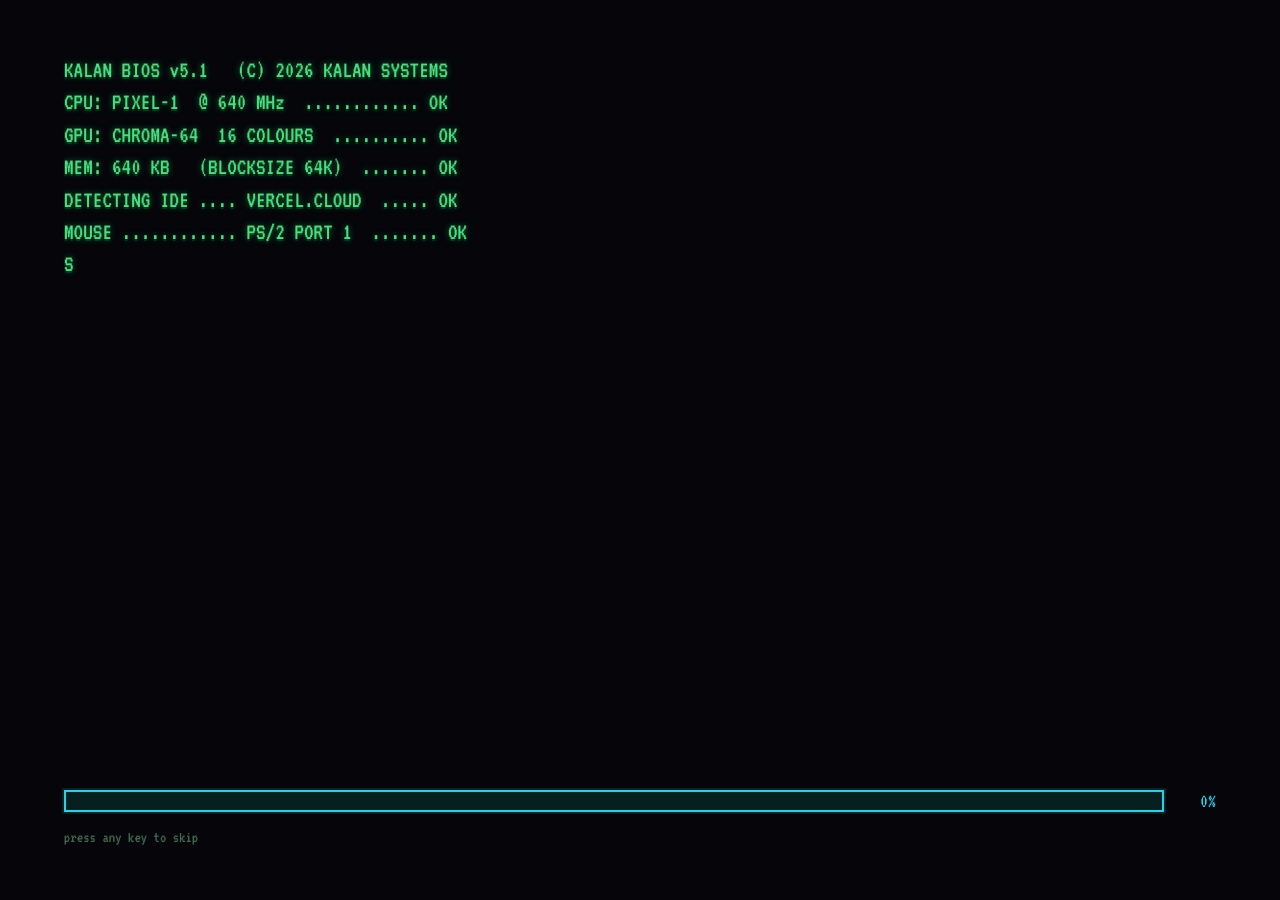
==== KALAN-OS-single.html @ 652abfbf "Add files via upload" ====
<!DOCTYPE html>
<html lang="en">

<head>
  <meta charset="UTF-8">
  <meta name="viewport" content="width=device-width, initial-scale=1.0, viewport-fit=cover">
  <meta name="description"
    content="KALAN OS 5.1 - a pixel-art desktop launcher for a small library of browser games.">
  <meta name="theme-color" content="#0d0d16">
  <title>KALAN OS 5.1</title>

  <link rel="preconnect" href="https://fonts.googleapis.com">
  <link rel="preconnect" href="https://fonts.gstatic.com" crossorigin>
  <link
    href="https://fonts.googleapis.com/css2?family=Press+Start+2P&family=VT323&display=swap"
    rel="stylesheet">

  <style>
/* ==========================================================================
   KALAN OS 5.1  --  pixel desktop
   Design rules, do not break these:
     * no border-radius anywhere
     * no smooth easing -- use steps() or nothing
     * everything sits on a 2px grid
     * no blur, no soft shadows (only hard 0-blur offset shadows)
   ========================================================================== */

:root {
  --ink: #0d0d16;
  --face: #c3c3d6;
  --face-lt: #e9e9f6;
  --face-dk: #7a7a94;
  --face-dkr: #43435c;
  --desk-a: #16162b;
  --desk-b: #1d1d38;
  --desk-c: #232348;
  --accent: #22d3ee;
  --bar: 34px;
  --u: 2px;

  --bevel-out: inset calc(var(--u) * -1) calc(var(--u) * -1) 0 var(--face-dkr),
    inset var(--u) var(--u) 0 var(--face-lt);
  --bevel-in: inset var(--u) var(--u) 0 var(--face-dkr),
    inset calc(var(--u) * -1) calc(var(--u) * -1) 0 var(--face-lt);
}

* {
  margin: 0;
  padding: 0;
  box-sizing: border-box;
  border-radius: 0 !important;
}

html,
body {
  height: 100%;
  overflow: hidden;
  background: var(--ink);
  color: var(--face);
  font-family: 'VT323', 'Courier New', monospace;
  font-size: 18px;
  -webkit-font-smoothing: none;
  font-smooth: never;
  text-rendering: geometricPrecision;
  overscroll-behavior: none;
}

.pix {
  shape-rendering: crispEdges;
  image-rendering: pixelated;
  display: block;
}

.pixel-font {
  font-family: 'Press Start 2P', 'VT323', monospace;
}

/* ===================== BOOT ===================== */
.boot {
  position: fixed;
  inset: 0;
  z-index: 9000;
  background: #05050a;
  color: #4ade80;
  padding: 6vh 5vw;
  display: flex;
  flex-direction: column;
  gap: 18px;
  cursor: pointer;
}

.boot.done {
  animation: boot-out 260ms steps(3) forwards;
}

@keyframes boot-out {
  to {
    opacity: 0;
    visibility: hidden;
  }
}

.boot-log {
  font: inherit;
  font-size: clamp(15px, 2.1vw, 24px);
  line-height: 1.35;
  white-space: pre-wrap;
  text-shadow: 0 0 6px #15803d, 0 2px 0 #052e16;
  flex: 1;
  overflow: hidden;
}

.boot-log .ok {
  color: #4ade80;
}

.boot-log .warn {
  color: #facc15;
}

.boot-bar-wrap {
  display: flex;
  align-items: center;
  gap: 12px;
  font-size: clamp(14px, 1.8vw, 20px);
}

.boot-bar {
  flex: 1;
  height: 22px;
  border: 2px solid #22d3ee;
  background: #05201f;
  padding: 3px;
  box-shadow: 0 0 0 2px #042020;
}

.boot-bar i {
  display: block;
  height: 100%;
  width: 0;
  background: repeating-linear-gradient(90deg, #22d3ee 0 10px, #0e7490 10px 14px);
}

.boot-pct {
  min-width: 5ch;
  color: #22d3ee;
  text-align: right;
}

.boot-skip {
  font-size: clamp(12px, 1.5vw, 16px);
  color: #3f6b52;
  animation: blink 1.1s steps(1) infinite;
}

@keyframes blink {
  50% {
    opacity: 0;
  }
}

/* ===================== DESKTOP ===================== */
.desktop {
  position: fixed;
  inset: 0;
  padding-bottom: var(--bar);
  isolation: isolate;
}

.wallpaper {
  position: absolute;
  inset: 0;
  background: var(--desk-a);
  background-image: url("data:image/svg+xml,%3Csvg xmlns='http://www.w3.org/2000/svg' width='8' height='8'%3E%3Crect width='8' height='8' fill='%2316162b'/%3E%3Crect width='4' height='4' fill='%231d1d38'/%3E%3Crect x='4' y='4' width='4' height='4' fill='%231d1d38'/%3E%3C/svg%3E");
}

.wallpaper-logo {
  position: absolute;
  left: 50%;
  top: 44%;
  transform: translate(-50%, -50%);
  text-align: center;
  pointer-events: none;
  user-select: none;
  opacity: 0.1;
}

.wallpaper-logo span {
  display: block;
  font-family: 'Press Start 2P', monospace;
  font-size: clamp(34px, 11vw, 132px);
  line-height: 1;
  letter-spacing: 0.02em;
  color: #7dd3fc;
  text-shadow: 6px 6px 0 #2a2a5e;
}

.wallpaper-sub {
  margin-top: 14px !important;
  font-size: clamp(11px, 2.4vw, 24px) !important;
  color: #c084fc !important;
  letter-spacing: 0.5em !important;
  text-shadow: 3px 3px 0 #2a2a5e !important;
}

.vignette {
  position: absolute;
  inset: 0;
  pointer-events: none;
  background: radial-gradient(ellipse at 50% 45%,
      transparent 40%, rgba(5, 5, 15, 0.62) 100%);
}

.scanlines {
  position: absolute;
  inset: 0;
  pointer-events: none;
  opacity: 0.14;
  background: repeating-linear-gradient(180deg,
      rgba(0, 0, 0, 0.5) 0 1px, transparent 1px 3px);
  mix-blend-mode: multiply;
}

/* ===================== DESKTOP ICONS ===================== */
/* .desktop reserves --bar of padding for the taskbar. These children are
   absolutely positioned, which resolves against the padding box, so they have
   to subtract the taskbar height themselves or they slide underneath it. */
.icons {
  position: absolute;
  inset: 8px 8px calc(var(--bar) + 8px) 8px;
  display: grid;
  grid-auto-flow: column;
  grid-template-rows: repeat(6, minmax(0, 1fr));
  justify-content: start;
  gap: 4px;
  align-content: start;
  overflow: hidden;
}

/* Fewer icons per column on short screens, so a row can never squeeze under
   104px and collide with the taskbar. */
@media (max-height: 700px) {
  .icons {
    grid-template-rows: repeat(5, minmax(0, 1fr));
  }
}

@media (max-height: 600px) {
  .icons {
    grid-template-rows: repeat(4, minmax(0, 1fr));
  }
}

@media (max-height: 480px) {
  .icons {
    grid-template-rows: repeat(3, minmax(0, 1fr));
  }
}

.dicon {
  position: relative;
  width: 96px;
  min-height: 0;
  overflow: hidden;
  display: flex;
  flex-direction: column;
  align-items: center;
  gap: 4px;
  padding: 5px 3px;
  background: none;
  border: 2px solid transparent;
  color: #e9e9f6;
  font: inherit;
  font-size: 17px;
  line-height: 1.05;
  text-align: center;
  cursor: pointer;
  user-select: none;
  -webkit-tap-highlight-color: transparent;
}

.dicon .art {
  width: 48px;
  height: 48px;
  display: grid;
  place-items: center;
  filter: drop-shadow(2px 2px 0 rgba(0, 0, 0, 0.55));
  transition: transform 90ms steps(2);
}

.dicon .art svg {
  width: 100%;
  height: 100%;
}

.dicon .lbl {
  display: -webkit-box;
  -webkit-line-clamp: 2;
  -webkit-box-orient: vertical;
  overflow: hidden;
  overflow-wrap: anywhere;
  text-shadow: 1px 1px 0 #000, 0 0 3px #000;
}

.dicon:hover {
  border-color: #6a6a92;
  background: rgba(120, 120, 200, 0.18);
}

.dicon:focus-visible {
  outline: 2px dotted var(--accent);
  outline-offset: -4px;
}

.dicon.sel {
  border-color: var(--accent);
  background: rgba(34, 211, 238, 0.16);
}

.dicon:active .art {
  transform: scale(0.85);
}

.dicon .playcount {
  position: absolute;
  right: 2px;
  top: 2px;
  padding: 0 4px;
  background: var(--ink);
  color: var(--accent);
  font-size: 14px;
  line-height: 16px;
  letter-spacing: 0.04em;
  box-shadow: 0 0 0 2px #10101f;
}

/* ===================== RECENTS ===================== */
.recents {
  position: absolute;
  left: 112px;
  bottom: calc(var(--bar) + 8px);
  display: flex;
  align-items: center;
  gap: 10px;
  padding: 6px 10px 6px 8px;
  background: #10101f;
  border: 2px solid #2a2a4a;
  box-shadow: var(--bevel-out);
  max-width: min(560px, 62vw);
}

.recents-title {
  font-family: 'Press Start 2P', monospace;
  font-size: 8px;
  letter-spacing: 0.1em;
  color: #6a6a92;
  white-space: nowrap;
}

.recents-row {
  display: flex;
  gap: 4px;
  overflow-x: auto;
  scrollbar-width: none;
}

.recents-row::-webkit-scrollbar {
  display: none;
}

.rchip {
  flex: 0 0 auto;
  display: flex;
  align-items: center;
  gap: 5px;
  padding: 3px 8px 3px 4px;
  background: #1b1b33;
  border: 2px solid #35355c;
  color: #c3c3d6;
  font: inherit;
  font-size: 16px;
  cursor: pointer;
  white-space: nowrap;
}

.rchip svg {
  width: 20px;
  height: 20px;
  flex: 0 0 auto;
}

.rchip:hover {
  border-color: var(--accent);
  color: #fff;
}

/* ===================== WINDOWS ===================== */
.window-layer {
  position: absolute;
  inset: 0 0 var(--bar) 0;
  pointer-events: none;
  overflow: hidden;
}

.win {
  position: absolute;
  pointer-events: auto;
  display: flex;
  flex-direction: column;
  min-width: 260px;
  min-height: 180px;
  background: var(--face);
  border: 2px solid var(--ink);
  box-shadow: var(--bevel-out), 6px 6px 0 rgba(0, 0, 0, 0.45);
  animation: win-in 120ms steps(3);
}

@keyframes win-in {
  from {
    transform: scale(0.86);
    opacity: 0;
  }
}

.win.min {
  display: none;
}

.win.max {
  border: 0;
  box-shadow: none;
}

.win.max .win-title {
  padding-left: 6px;
}

.win.dragging,
.win.dragging * {
  user-select: none;
  cursor: grabbing !important;
}

.win-title {
  display: flex;
  align-items: center;
  gap: 6px;
  height: 24px;
  padding: 0 3px 0 5px;
  background: var(--face-dk);
  color: #16162b;
  cursor: grab;
  flex: 0 0 auto;
  user-select: none;
}

.win.active .win-title {
  background: var(--accent);
  color: #0b0b12;
  text-shadow: 1px 1px 0 rgba(255, 255, 255, 0.35);
}

.win-title .wt-icon {
  width: 16px;
  height: 16px;
  flex: 0 0 auto;
}

.win-title .wt-icon svg {
  width: 100%;
  height: 100%;
}

.win-name {
  flex: 1;
  overflow: hidden;
  white-space: nowrap;
  text-overflow: clip;
  font-size: 17px;
  font-weight: 700;
  letter-spacing: 0.02em;
}

.win-btns {
  display: flex;
  gap: 2px;
  flex: 0 0 auto;
}

.wb {
  width: 18px;
  height: 16px;
  display: grid;
  place-items: center;
  background: var(--face);
  border: 0;
  box-shadow: var(--bevel-out);
  cursor: pointer;
  padding: 0;
}

.wb:active {
  box-shadow: var(--bevel-in);
}

.wb::before {
  content: '';
  display: block;
  background: var(--ink);
}

.wb.min::before {
  width: 8px;
  height: 3px;
  margin-top: 6px;
}

.wb.max::before {
  width: 9px;
  height: 9px;
  background: var(--ink);
  box-shadow: inset 0 0 0 2px var(--face);
}

/* hard-edged X, drawn as a clip-path so nothing anti-aliases */
.wb.close::after {
  content: '';
  width: 11px;
  height: 11px;
  background: var(--ink);
  clip-path: polygon(0 0, 26% 0, 50% 24%, 74% 0, 100% 0, 62% 50%, 100% 100%, 74% 100%, 50% 76%, 26% 100%, 0 100%, 38% 50%);
}

.wb.close:hover {
  background: #ef4444;
}

.wb.close:hover::after {
  background: #fff;
}

.win-body {
  flex: 1;
  display: flex;
  flex-direction: column;
  min-height: 0;
  background: #0b0b14;
}

.win-strip {
  flex: 0 0 auto;
  display: flex;
  align-items: center;
  gap: 8px;
  height: 22px;
  padding: 0 5px;
  background: var(--face-dk);
  color: #16162b;
  font-size: 16px;
  overflow: hidden;
}

.win-strip .cat {
  padding: 0 5px;
  background: var(--ink);
  color: var(--face);
  font-size: 14px;
  letter-spacing: 0.04em;
  flex: 0 0 auto;
}

.win-strip .msg {
  flex: 1;
  overflow: hidden;
  white-space: nowrap;
  text-overflow: ellipsis;
  opacity: 0.85;
}

.win-strip .grow {
  flex: 1;
}

.load {
  flex: 0 0 auto;
  height: 6px;
  background: #2a2a45;
}

.load i {
  display: block;
  height: 100%;
  width: 0;
  background: var(--accent);
  transition: width 140ms linear;
}

.win-frame {
  flex: 1;
  position: relative;
  min-height: 0;
  background: #0b0b14;
}

.win-frame iframe {
  position: absolute;
  inset: 0;
  width: 100%;
  height: 100%;
  border: 0;
  display: block;
  background: #0b0b14;
}

.win-frame.loading::after {
  content: 'LOADING...';
  position: absolute;
  inset: 0;
  display: grid;
  place-items: center;
  color: var(--face-dk);
  font-size: 20px;
  letter-spacing: 0.2em;
  background: repeating-linear-gradient(45deg,
      #0b0b14 0 8px, #10101f 8px 16px);
}

.win-error {
  position: absolute;
  inset: 0;
  display: flex;
  flex-direction: column;
  align-items: center;
  justify-content: center;
  gap: 10px;
  padding: 20px;
  text-align: center;
  background: #16162b;
  color: #e9e9f6;
}

.win-error h3 {
  font-family: 'Press Start 2P', monospace;
  font-size: 11px;
  color: #ef4444;
  line-height: 1.6;
}

.win-error p {
  font-size: 17px;
  opacity: 0.8;
  max-width: 34ch;
}

.px-btn {
  font: inherit;
  font-size: 17px;
  padding: 4px 12px;
  background: var(--face);
  color: var(--ink);
  border: 0;
  box-shadow: var(--bevel-out);
  cursor: pointer;
}

.px-btn:hover {
  background: #fff;
}

.px-btn:active {
  box-shadow: var(--bevel-in);
}

.px-btn.alt {
  background: #1b1b33;
  color: var(--face);
  box-shadow: 2px 2px 0 #000, inset 1px 1px 0 #3d3d63,
    inset -1px -1px 0 #0a0a14;
}

.px-btn.alt:hover {
  background: #262645;
  color: #fff;
}

.px-btn.mini {
  flex: 0 0 auto;
  font-size: 15px;
  line-height: 18px;
  padding: 0 7px;
  color: #16162b;
}

.px-btn.mini:hover {
  background: #fff;
}

.win-grip {
  position: absolute;
  right: 0;
  bottom: 0;
  width: 16px;
  height: 16px;
  cursor: nwse-resize;
  z-index: 3;
  background: repeating-linear-gradient(135deg,
      transparent 0 3px, rgba(13, 13, 22, 0.55) 3px 5px);
}

.win.max .win-grip {
  display: none;
}

/* ===================== TASKBAR ===================== */
.taskbar {
  position: absolute;
  left: 0;
  right: 0;
  bottom: 0;
  height: var(--bar);
  display: flex;
  align-items: center;
  gap: 4px;
  padding: 3px 4px;
  background: var(--face);
  border-top: 2px solid var(--face-lt);
  box-shadow: inset 0 2px 0 var(--face-lt);
  z-index: 400;
}

.start-btn {
  display: flex;
  align-items: center;
  gap: 6px;
  height: 26px;
  padding: 0 9px 0 7px;
  background: var(--face);
  border: 0;
  box-shadow: var(--bevel-out);
  color: var(--ink);
  font: inherit;
  font-size: 17px;
  font-weight: 700;
  letter-spacing: 0.05em;
  cursor: pointer;
  flex: 0 0 auto;
}

.start-btn:active,
.start-btn[aria-expanded='true'] {
  box-shadow: var(--bevel-in);
}

.start-glyph {
  width: 14px;
  height: 14px;
  flex: 0 0 auto;
  background: conic-gradient(from 45deg,
      #ef4444 0 25%, #4ade80 0 50%, #60a5fa 0 75%, #facc15 0);
  image-rendering: pixelated;
}

.start-glyph::after {
  content: '';
  display: block;
  width: 4px;
  height: 4px;
  margin: 5px;
  background: var(--ink);
}

.task-items {
  flex: 1;
  display: flex;
  gap: 3px;
  overflow: hidden;
  min-width: 0;
}

.task-btn {
  display: flex;
  align-items: center;
  gap: 5px;
  min-width: 0;
  max-width: 168px;
  height: 26px;
  padding: 0 8px 0 5px;
  background: var(--face);
  border: 0;
  box-shadow: var(--bevel-in);
  color: #4a4a63;
  font: inherit;
  font-size: 17px;
  cursor: pointer;
}

.task-btn svg {
  width: 16px;
  height: 16px;
  flex: 0 0 auto;
}

.task-btn span {
  overflow: hidden;
  white-space: nowrap;
  text-overflow: ellipsis;
}

.task-btn.active {
  box-shadow: var(--bevel-out);
  color: var(--ink);
  background: var(--face-lt);
  font-weight: 700;
}

.tray {
  display: flex;
  align-items: center;
  gap: 8px;
  height: 26px;
  padding: 0 8px;
  flex: 0 0 auto;
  box-shadow: var(--bevel-in);
  color: #3a3a55;
  font-size: 17px;
}

.tray-count {
  letter-spacing: 0.04em;
  opacity: 0.75;
}

.tray-clock {
  min-width: 5ch;
  text-align: right;
  color: var(--ink);
  font-weight: 700;
}

/* ===================== MENUS ===================== */
.menu {
  position: absolute;
  z-index: 600;
  background: var(--face);
  border: 2px solid var(--ink);
  box-shadow: var(--bevel-out), 6px 6px 0 rgba(0, 0, 0, 0.45);
  color: var(--ink);
  padding: 3px;
}

.start-menu {
  left: 4px;
  bottom: calc(var(--bar) + 2px);
  width: 254px;
  display: flex;
  flex-direction: column;
}

.start-head {
  display: flex;
  align-items: baseline;
  justify-content: space-between;
  gap: 6px;
  padding: 6px 8px;
  margin-bottom: 3px;
  background: linear-gradient(90deg, #1d4ed8, #0e7490);
  color: #fff;
}

.start-head-name {
  font-family: 'Press Start 2P', monospace;
  font-size: 13px;
  text-shadow: 2px 2px 0 #0b0b12;
}

.start-head-ver {
  font-size: 15px;
  opacity: 0.85;
}

.start-scroll {
  max-height: min(58vh, 460px);
  overflow-y: auto;
  scrollbar-color: var(--face-dkr) var(--face);
  scrollbar-width: thin;
}

.start-section-label {
  padding: 5px 8px 3px;
  font-size: 15px;
  letter-spacing: 0.1em;
  color: #5a5a78;
  border-bottom: 2px solid #a6a6c0;
  margin-bottom: 3px;
}

.start-games {
  display: flex;
  flex-direction: column;
}

.start-sep {
  height: 2px;
  margin: 3px 0;
  background: #a6a6c0;
  box-shadow: 0 2px 0 var(--face-lt);
}

.menu-item {
  display: flex;
  align-items: center;
  gap: 8px;
  width: 100%;
  padding: 4px 7px;
  background: none;
  border: 0;
  color: var(--ink);
  font: inherit;
  font-size: 17px;
  text-align: left;
  cursor: pointer;
}

.menu-item:hover,
.menu-item:focus-visible {
  background: #1d4ed8;
  color: #fff;
  outline: none;
}

.menu-item .mi-icon {
  width: 20px;
  height: 20px;
  flex: 0 0 auto;
}

.menu-item .mi-icon svg {
  width: 100%;
  height: 100%;
}

.mi-glyph {
  width: 16px;
  height: 16px;
  flex: 0 0 auto;
  background: var(--ink);
}

.mi-about {
  background: var(--ink);
  box-shadow: inset 0 0 0 3px #facc15;
}

.mi-reboot {
  background: var(--ink);
  clip-path: polygon(0 0, 60% 0, 60% 30%, 100% 30%, 40% 100%, 40% 65%, 0 65%);
}

.mi-closeall {
  background: var(--ink);
  clip-path: polygon(0 0, 100% 0, 100% 35%, 35% 100%, 0 100%, 0 65%, 65% 0);
}

.ctx-menu {
  min-width: 172px;
}

/* ===================== BOOT-TIME MODAL CONTENT ===================== */
.about-body {
  flex: 1;
  overflow: auto;
  padding: 18px 20px;
  background: var(--face);
  color: var(--ink);
  font-size: 18px;
  line-height: 1.4;
}

.about-body h4 {
  font-family: 'Press Start 2P', monospace;
  font-size: 12px;
  margin: 18px 0 8px;
  color: #1d4ed8;
}

.about-body h4:first-child {
  margin-top: 0;
}

.about-body p {
  margin-bottom: 8px;
}

.about-body code {
  font-family: inherit;
  background: #a6a6c0;
  padding: 0 4px;
  box-shadow: inset 1px 1px 0 #8a8aa8;
}

.about-body ul {
  margin: 0 0 8px 20px;
}

.about-body li {
  margin-bottom: 3px;
}

.about-body .stat-row {
  display: flex;
  gap: 10px;
  flex-wrap: wrap;
  margin-bottom: 10px;
}

.stat {
  flex: 1 1 84px;
  padding: 6px 8px;
  background: #d5d5e6;
  box-shadow: var(--bevel-in);
  text-align: center;
}

.stat b {
  display: block;
  font-family: 'Press Start 2P', monospace;
  font-size: 15px;
  color: #1d4ed8;
}

.stat i {
  display: block;
  font-style: normal;
  font-size: 15px;
  color: #55557a;
  margin-top: 4px;
}

/* ===================== CONFETTI ===================== */
.confetti {
  position: fixed;
  z-index: 800;
  width: 8px;
  height: 8px;
  pointer-events: none;
  animation: fall 900ms steps(12) forwards;
}

@keyframes fall {
  to {
    transform: translate(var(--dx), var(--dy)) rotate(360deg);
    opacity: 0;
  }
}

/* ===================== MOBILE ===================== */
@media (max-width: 720px) {
  :root {
    --bar: 40px;
  }

  .icons {
    grid-auto-flow: row;
    grid-template-rows: none;
    grid-template-columns: repeat(auto-fill, minmax(78px, 1fr));
    justify-content: stretch;
    gap: 2px;
    inset: 6px 6px calc(var(--bar) + 6px);
  }

  .dicon {
    width: 100%;
    height: 88px;
    font-size: 15px;
  }

  .dicon .art {
    width: 40px;
    height: 40px;
  }

  .recents {
    left: 6px;
    right: 6px;
    bottom: calc(var(--bar) + 6px);
    max-width: none;
  }

  .tray-count {
    display: none;
  }

  .start-menu {
    width: min(300px, calc(100vw - 8px));
  }

  .win {
    min-width: 0;
    min-height: 0;
  }

  .task-btn {
    max-width: 96px;
  }

  .wb.max,
  .win-grip {
    display: none;
  }
}

@media (max-height: 520px) {
  .wallpaper-logo {
    display: none;
  }
}

@media (prefers-reduced-motion: reduce) {

  *,
  *::before,
  *::after {
    animation-duration: 1ms !important;
    transition-duration: 1ms !important;
  }
}

  </style>
  <link rel="icon"
    href="data:image/svg+xml,%3Csvg xmlns='http://www.w3.org/2000/svg' viewBox='0 0 16 16' shape-rendering='crispEdges'%3E%3Crect width='16' height='16' fill='%230d0d16'/%3E%3Crect x='3' y='3' width='10' height='8' fill='%23f2f2f7'/%3E%3Crect x='5' y='6' width='6' height='1' fill='%230d0d16'/%3E%3Crect x='5' y='8' width='4' height='1' fill='%230d0d16'/%3E%3Crect x='2' y='13' width='12' height='1' fill='%23facc15'/%3E%3C/svg%3E">
</head>

<body>

  <!-- ===================== BOOT SEQUENCE ===================== -->
  <div id="boot" class="boot">
    <pre id="boot-log" class="boot-log" aria-live="polite"></pre>
    <div class="boot-bar-wrap">
      <div class="boot-bar"><i id="boot-fill"></i></div>
      <span id="boot-pct" class="boot-pct">0%</span>
    </div>
    <p class="boot-skip">press any key to skip</p>
  </div>

  <!-- ===================== DESKTOP ===================== -->
  <div id="desktop" class="desktop" hidden>

    <div class="wallpaper" aria-hidden="true">
      <div class="wallpaper-logo">
        <span>KALAN</span>
        <span class="wallpaper-sub">OS 5.1</span>
      </div>
    </div>

    <div class="vignette" aria-hidden="true"></div>
    <div class="scanlines" aria-hidden="true"></div>

    <!-- icon grid + start-menu rail -->
    <main class="icons" id="icons" aria-label="Installed games"></main>

    <!-- "recently played" strip, filled from localStorage -->
    <aside class="recents" id="recents" hidden>
      <h2 class="recents-title">RECENT</h2>
      <div class="recents-row" id="recents-row"></div>
    </aside>

    <!-- windows are appended here -->
    <div id="windows" class="window-layer"></div>

    <!-- ===================== CONTEXT MENU ===================== -->
    <div id="ctx" class="menu ctx-menu" hidden role="menu"></div>

    <!-- ===================== TASKBAR ===================== -->
    <div class="taskbar">
      <button class="start-btn" id="start-btn" aria-haspopup="true" aria-expanded="false">
        <span class="start-glyph" aria-hidden="true"></span>
        <span class="start-text">START</span>
      </button>

      <div class="task-items" id="task-items"></div>

      <div class="tray">
        <span class="tray-count" id="tray-count">11 GAMES</span>
        <span class="tray-clock" id="tray-clock">--:--</span>
      </div>
    </div>

    <!-- ===================== START MENU ===================== -->
    <div id="start-menu" class="menu start-menu" hidden role="menu">
      <div class="start-head">
        <div class="start-head-name">KALAN</div>
        <div class="start-head-ver">OS 5.1</div>
      </div>
      <div class="start-scroll">
        <div class="start-section-label">GAMES</div>
        <div id="start-games" class="start-games"></div>
        <div class="start-sep"></div>
        <button class="menu-item" data-cmd="about">
          <span class="mi-glyph mi-about" aria-hidden="true"></span>
          <span>About KALAN OS</span>
        </button>
        <button class="menu-item" data-cmd="reboot">
          <span class="mi-glyph mi-reboot" aria-hidden="true"></span>
          <span>Reboot</span>
        </button>
        <button class="menu-item" data-cmd="closeall">
          <span class="mi-glyph mi-closeall" aria-hidden="true"></span>
          <span>Close all windows</span>
        </button>
      </div>
    </div>

  </div>

  <script>
/* ==========================================================================
   KALAN OS 5.1  --  game manifest
   --------------------------------------------------------------------------
   THIS IS THE ONLY FILE YOU NEED TO EDIT TO ADD A GAME.

   Add one object to GAMES below and it appears on the desktop, in the Start
   menu, and in the taskbar automatically. No other file needs to change.

   Sprite format: 16 rows of 16 characters, top to bottom.
     '.' = transparent
     everything else = a key from PALETTE below

   Palette keys:
     0 black        1 white        2 light grey   3 grey      4 dark slate
     r red          R dark red     o orange       y yellow    Y dark yellow
     g green        G dark green   c cyan         C dark cyan b blue
     B dark blue    p purple       P dark purple  m brown     M dark brown
     s silver
   ========================================================================== */

window.PALETTE = {
  '0': '#0d0d16', '1': '#f2f2f7', '2': '#b8b8c8', '3': '#6b6b85', '4': '#2a2a3d',
  'r': '#ef4444', 'R': '#991b1b', 'o': '#fb923c', 'y': '#facc15', 'Y': '#a16207',
  'g': '#4ade80', 'G': '#15803d', 'c': '#22d3ee', 'C': '#0e7490', 'b': '#60a5fa',
  'B': '#1d4ed8', 'p': '#c084fc', 'P': '#7e22ce', 'm': '#b45309', 'M': '#78350f',
  's': '#94a3b8',
};

window.GAMES = [
  {
    id: 'puzzle-time-attack',
    title: 'Puzzle Time Attack',
    blurb: 'Race the clock through escalating brain teasers.',
    category: 'Puzzle',
    accent: '#facc15',
    url: 'https://puzzle-time-attack.vercel.app',
    sprite: [
      '................',
      '......0000......',
      '.....0yyyy0.....',
      '....0yy00yy0....',
      '...0yyy00yyy0...',
      '...0yyy00yyy0...',
      '..0yyyy00yyyy0..',
      '..0yyyy00000y0..',
      '..0yyyy00rr0y0..',
      '..0yyyyyyyryy0..',
      '...0yyyyyyyyr0..',
      '...0yyyyyyyy0...',
      '....0yyyyyy0....',
      '.....0yyyy0.....',
      '......0000......',
      '................',
    ],
  },
  {
    id: 'conways-climber',
    title: "Conway's Climber",
    blurb: 'A colony of cells climbing the grid, one generation at a time.',
    category: 'Simulation',
    accent: '#4ade80',
    url: 'https://conways-climber.vercel.app',
    sprite: [
      '................',
      '................',
      '................',
      '................',
      '.0000.0000.0000.',
      '.0440.0gg0.0440.',
      '.0440.0gg0.0440.',
      '.0000.0000.0000.',
      '................',
      '.0000.0000.0000.',
      '.0440.0440.0440.',
      '.0440.0440.0440.',
      '.0000.0000.0000.',
      '................',
      '................',
      '................',
    ],
  },
  {
    id: 'neon-fall',
    title: 'Neon Fall',
    blurb: 'Blocks fall fast. Stack them, clear the lines, survive.',
    category: 'Arcade',
    accent: '#c084fc',
    url: 'https://neon-fall.vercel.app',
    sprite: [
      '................',
      '.c..............',
      '................',
      '................',
      '....11111111....',
      '....0pppppp0....',
      '.c..0pppppp0..c.',
      '....0pppppp0....',
      '.cc.0pppppp0..c.',
      '....0pppppp0....',
      '.c..0pppppp0..c.',
      '....0pppppp0....',
      '................',
      '.cccccccccccccc.',
      '..000000000000..',
      '................',
    ],
  },
  {
    id: 'simple-sandbox',
    title: 'Simple Sandbox',
    blurb: 'A tidy physics box. Spawn, drop, break everything.',
    category: 'Sandbox',
    accent: '#fb7185',
    url: 'https://simple-sandbox.vercel.app',
    sprite: [
      '................',
      '................',
      '................',
      '....0gggggg0....',
      '....0gggggG0....',
      '....0gggggG0....',
      '....00000000....',
      '...0yyyyyyyy0...',
      '...0yyyyyyyY0...',
      '...0yyyyyyyY0...',
      '...0000000000...',
      '..0rrrrrrrrrr0..',
      '..0rrrrrrrrrR0..',
      '..0rrrrrrrrrR0..',
      '..000000000000..',
      '................',
    ],
  },
  {
    id: 'kcl-two',
    title: "Kalan's Coding Language",
    blurb: 'A tiny programming language you can actually write and run.',
    category: 'Tool',
    accent: '#22d3ee',
    url: 'https://kcl-two.vercel.app',
    sprite: [
      '................',
      '................',
      '0000000000000000',
      '.0bbbbbbbbbbbb0.',
      '.0bbbbbbbbbbbb0.',
      '.00000000000000.',
      '.04444444444440.',
      '.0g.44444444440.',
      '.0gg44444444440.',
      '.0g.4cc44444440.',
      '.04444444444440.',
      '.04444444444440.',
      '.04444444444440.',
      '0000000000000000',
      '................',
      '................',
    ],
  },
  {
    id: 'squishy-ball-runner',
    title: 'Squishy Ball Runner',
    blurb: 'A bouncy ball with places to be. Mostly past them.',
    category: 'Arcade',
    accent: '#fb923c',
    url: 'https://squishy-ball-runner.vercel.app',
    sprite: [
      '................',
      '................',
      'cc..............',
      '................',
      '.cc.............',
      '................',
      '....00000000....',
      'cc.0oooooooo0...',
      '...0oooooooooo0.',
      '...01ooooooooo0.',
      '.cc0ooooooooo0..',
      '...0ooooooooo0..',
      '....00000000....',
      '4444444444444444',
      '................',
      '................',
    ],
  },
  {
    id: 'mc-textures',
    title: "Minecraft's Textures",
    blurb: 'Browse the whole block texture library, block by block.',
    category: 'Viewer',
    accent: '#84cc16',
    url: 'https://mc-textures.vercel.app',
    sprite: [
      '................',
      '......gggg......',
      '....gggggggg....',
      '..gggggggggggg..',
      '.gggggggggggggg.',
      '.0mmmmmmMMMMMM0.',
      '.0m0mm0mM0MM0M0.',
      '.0mmmmmmMMMMMM0.',
      '.0m0mmm0M0MMM0..',
      '.0mmmmmmMMMMMM0.',
      '.0m0mmmmM0MMM0..',
      '.0mmmmmmMMMMMM0.',
      '.0mmmmmmMMMMMM0.',
      '.00000000000000.',
      '................',
      '................',
    ],
  },
  {
    id: 'kalansplane',
    title: "Kalan's Plane",
    blurb: 'A little plane over open country and a lot of sky.',
    category: 'Arcade',
    accent: '#38bdf8',
    url: 'https://kalansplane.vercel.app',
    sprite: [
      '................',
      '......0000......',
      '......c112......',
      '......c112......',
      '......c112......',
      '......c112......',
      '..000011110000..',
      '..011111111110..',
      '..001111111100..',
      '......c112......',
      '......c112......',
      '....01111110....',
      '....00000000....',
      '................',
      '................',
      '................',
    ],
  },
  {
    id: 'mazeofballs',
    title: 'Maze of Balls',
    blurb: 'Roll the ball through the green walls. They do not move.',
    category: 'Puzzle',
    accent: '#34d399',
    url: 'https://mazeofballs.vercel.app',
    sprite: [
      'gggggggggggggggg',
      'g...g.......g..g',
      'g.g.g.ggggg.g.g.',
      'g.g.g.....g.g.g.',
      'g.g.ggggg.g.g.g.',
      'g.g.......g.g.g.',
      'g.ggggggg.g.g.g.',
      'g.........g.g.g.',
      'g.ggggggggg.g.g.',
      'g...........g.g.',
      'g.ggggggggggg.g.',
      'gc.............g',
      'g.ggggggggggg.g.',
      'g..............g',
      'g.ggggggggggg.g.',
      'g..............g',
    ],
  },
  {
    id: 'kalanski',
    title: "Kalan's Ski",
    blurb: 'Carve the slope, clip the gates, beat the clock.',
    category: 'Arcade',
    accent: '#60a5fa',
    url: 'https://kalanski.vercel.app',
    sprite: [
      '...........rrrr.',
      '......00....r...',
      '.....0ss0...r...',
      '.....0ss0...r...',
      '....00oo00..r...',
      '....0oooo0..r...',
      '....0b00b0..r...',
      '....221111111111',
      '.....22111111111',
      '......2211111111',
      '.......221111111',
      '........22111111',
      '.........2211111',
      '..........221111',
      '...........22111',
      '............2211',
    ],
  },
  {
    id: 'kalansea',
    title: "Kalan's Sea",
    blurb: 'An endless ocean. Sail it, name things, get lost.',
    category: 'Ambient',
    accent: '#a78bfa',
    url: 'https://kalansea.vercel.app',
    sprite: [
      '................',
      '......yyyy......',
      '.....yyyyyy.....',
      '....yyyyyyyy....',
      '....yyyyyyyy....',
      '.....ooyyoo.....',
      '......oooo......',
      '.11bbbb..11bbbb.',
      '.bbbbbbbbbbbbbb.',
      '.cccccccccccccc.',
      '..11bbbb..11bbb.',
      '..bbbbbbbbbbbb..',
      '..cccccccccccc..',
      '.11bbbb..11bbbb.',
      '.bbbbbbbbbbbbbb.',
      '.cccccccccccccc.',
    ],
  },
];

  </script>
  <script>
/* ==========================================================================
   KALAN OS 5.1  --  window manager + shell
   Depends on games.js (window.GAMES, window.PALETTE)
   ========================================================================== */
(function () {
  'use strict';

  var GAMES = window.GAMES;
  var PALETTE = window.PALETTE;

  if (!GAMES || !GAMES.length) {
    document.body.innerHTML =
      '<pre style="padding:24px;color:#ef4444;font:16px monospace">' +
      'FATAL: games.js failed to load, or window.GAMES is empty.</pre>';
    return;
  }

  /* ---------------------------------------------------------------- utils */

  var $ = function (sel, root) { return (root || document).querySelector(sel); };

  function esc(str) {
    return String(str).replace(/[&<>"']/g, function (c) {
      return { '&': '&amp;', '<': '&lt;', '>': '&gt;', '"': '&quot;', "'": '&#39;' }[c];
    });
  }

  /* Merge each horizontal run of equal pixels into one <rect>. Keeps the DOM
     small enough that 11 icons stay cheap to render. */
  function spriteSVG(sprite) {
    var out = '';
    for (var y = 0; y < sprite.length; y++) {
      var row = sprite[y];
      var x = 0;
      while (x < row.length) {
        var c = row[x];
        var w = 1;
        while (x + w < row.length && row[x + w] === c) w++;
        if (c !== '.' && PALETTE[c]) {
          out += '<rect x="' + x + '" y="' + y + '" width="' + w +
            '" height="1" fill="' + PALETTE[c] + '"/>';
        }
        x += w;
      }
    }
    return '<svg viewBox="0 0 16 16" class="pix" shape-rendering="crispEdges" ' +
      'aria-hidden="true" focusable="false">' + out + '</svg>';
  }

  var ICONS = {};
  GAMES.forEach(function (g) { ICONS[g.id] = spriteSVG(g.sprite); });
  function icon(id) { return ICONS[id] || ''; }

  var STORE_PLAYS = 'kalanos.plays';
  var STORE_ORDER = 'kalanos.order';

  function readJSON(key, fallback) {
    try {
      var raw = localStorage.getItem(key);
      var val = raw ? JSON.parse(raw) : null;
      return val && typeof val === 'object' ? val : fallback;
    } catch (e) { return fallback; }
  }
  function writeJSON(key, val) {
    try { localStorage.setItem(key, JSON.stringify(val)); } catch (e) { /* private mode */ }
  }

  function recordPlay(id) {
    var plays = readJSON(STORE_PLAYS, {});
    plays[id] = (plays[id] || 0) + 1;
    writeJSON(STORE_PLAYS, plays);

    var order = readJSON(STORE_ORDER, []);
    order = order.filter(function (x) { return x !== id; });
    order.unshift(id);
    writeJSON(STORE_ORDER, order.slice(0, 8));

    renderRecents();
    renderBadges();
  }

  /* ------------------------------------------------------------- boot ---- */

  var bootEl = $('#boot');
  var bootLog = $('#boot-log');
  var bootFill = $('#boot-fill');
  var bootPct = $('#boot-pct');
  var bootSkipped = false;

  var BOOT_LINES = [
    ['KALAN BIOS v5.1   (C) 2026 KALAN SYSTEMS', ''],
    ['CPU: PIXEL-1  @ 640 MHz  ............ ', 'OK'],
    ['GPU: CHROMA-64  16 COLOURS  .......... ', 'OK'],
    ['MEM: 640 KB   (BLOCKSIZE 64K)  ....... ', 'OK'],
    ['DETECTING IDE .... VERCEL.CLOUD  ..... ', 'OK'],
    ['MOUSE ............ PS/2 PORT 1  ....... ', 'OK'],
    ['SOUND ............ NONE (PER DESIGN) .. ', 'OK'],
    ['LOADING KERNEL KALANOS 5.1 ............ ', '']
  ];

  function wait(ms) {
    return new Promise(function (res) {
      if (bootSkipped) return res();
      setTimeout(res, ms);
    });
  }

  async function runBoot() {
    var skip = /[?&]noboot=1/.test(location.search);
    if (skip) { bootSkipped = true; return finishBoot(); }

    for (var i = 0; i < BOOT_LINES.length; i++) {
      var line = BOOT_LINES[i];
      var text = line[0] + (line[1] ? line[1] : '');
      for (var c = 0; c < text.length; c++) {
        bootLog.textContent = bootLog.textContent + text[c];
        if (c % 3 === 0) await wait(9);
      }
      bootLog.textContent += '\n';
      await wait(40);
    }

    for (var p = 0; p <= 100; p += 4) {
      bootFill.style.width = p + '%';
      bootPct.textContent = p + '%';
      await wait(22);
    }

    await wait(180);
    finishBoot();
  }

  function finishBoot() {
    bootEl.classList.add('done');
    var desk = $('#desktop');
    desk.hidden = false;
    setTimeout(function () { bootEl.remove(); }, 300);
    log('desktop ready');
    renderIcons();
    renderStartGames();
    renderRecents();
    startClock();
    wireShell();
  }

  function log(msg) { if (window.console) console.log('[KALAN OS] ' + msg); }

  bootEl.addEventListener('click', skipBoot);
  document.addEventListener('keydown', function once(e) {
    if (bootEl.isConnected) { skipBoot(); document.removeEventListener('keydown', once); }
  });

  function skipBoot() {
    if (bootSkipped) return;
    bootSkipped = true;
    finishBoot();
  }

  /* ---------------------------------------------------------- desktop ---- */

  var iconsEl = $('#icons');
  var iconBtns = [];

  function renderIcons() {
    iconsEl.innerHTML = '';
    iconBtns = [];

    GAMES.forEach(function (game, idx) {
      var b = document.createElement('button');
      b.className = 'dicon';
      b.type = 'button';
      b.dataset.id = game.id;
      b.dataset.idx = idx;
      b.title = game.title + ' - ' + game.blurb;
      b.setAttribute('aria-label', 'Open ' + game.title);
      b.innerHTML =
        '<span class="art">' + icon(game.id) + '</span>' +
        '<span class="lbl">' + esc(game.title) + '</span>' +
        '<span class="playcount" hidden></span>';
      iconsEl.appendChild(b);
      iconBtns.push(b);
    });

    iconsEl.addEventListener('click', onIconClick);
    iconsEl.addEventListener('dblclick', function (e) {
      var b = e.target.closest('.dicon');
      if (b) openGame(b.dataset.id);
    });
    iconsEl.addEventListener('contextmenu', onIconContext);
    renderBadges();
  }

  function onIconClick(e) {
    var b = e.target.closest('.dicon');
    if (!b) return;
    iconBtns.forEach(function (x) { x.classList.remove('sel'); });
    b.classList.add('sel');
    openGame(b.dataset.id);
  }

  function onIconContext(e) {
    var b = e.target.closest('.dicon');
    if (!b) return;
    e.preventDefault();
    var g = byId(b.dataset.id);
    showCtx(e.clientX, e.clientY, [
      { label: 'Open ' + g.title, glyph: icon(g.id), act: function () { openGame(g.id); } },
      { label: 'Open in new tab', act: function () { window.open(g.url, '_blank', 'noopener'); recordPlay(g.id); } }
    ]);
  }

  function renderBadges() {
    var plays = readJSON(STORE_PLAYS, {});
    iconBtns.forEach(function (b) {
      var n = plays[b.dataset.id] || 0;
      var badge = b.querySelector('.playcount');
      if (n > 0) {
        badge.hidden = false;
        badge.textContent = n + 'x';
      } else {
        badge.hidden = true;
      }
    });
  }

  function byId(id) {
    for (var i = 0; i < GAMES.length; i++) if (GAMES[i].id === id) return GAMES[i];
    return null;
  }

  /* ---------------------------------------------------------- recents ---- */

  function renderRecents() {
    var wrap = $('#recents');
    var row = $('#recents-row');
    var plays = readJSON(STORE_PLAYS, {});
    var order = readJSON(STORE_ORDER, []).filter(function (id) { return byId(id); });

    if (!order.length) { wrap.hidden = true; return; }
    wrap.hidden = false;
    row.innerHTML = '';

    order.slice(0, 6).forEach(function (id) {
      var g = byId(id);
      var b = document.createElement('button');
      b.className = 'rchip';
      b.type = 'button';
      b.title = g.title + '  (' + (plays[id] || 0) + ' plays)';
      b.innerHTML = icon(id) + '<span>' + esc(g.title) + '</span>';
      b.addEventListener('click', function () { openGame(id); });
      row.appendChild(b);
    });
  }

  /* ---------------------------------------------------------- windows ---- */

  var layer = $('#windows');
  var taskItems = $('#task-items');
  var zTop = 10;
  var windows = [];
  var cascade = 0;

  function layerBox() {
    return { w: layer.clientWidth, h: layer.clientHeight };
  }

  function openGame(id) {
    var g = byId(id);
    if (!g) return;

    var existing = windows.filter(function (w) { return w.id === id; })[0];
    if (existing) {
      if (existing.min) restore(existing); else focus(existing);
      return;
    }

    var box = layerBox();
    var w = Math.min(880, Math.max(320, box.w - 60));
    var h = Math.min(600, Math.max(260, box.h - 60));
    var step = 26;
    var off = (cascade % 6) * step;
    cascade++;

    var x = Math.max(4, Math.round((box.w - w) / 2) - 90 + off);
    var y = Math.max(4, Math.round((box.h - h) / 2) - 60 + off);
    x = Math.min(x, Math.max(4, box.w - w - 4));
    y = Math.min(y, Math.max(4, box.h - h - 4));

    var el = document.createElement('section');
    el.className = 'win';
    el.dataset.id = id;
    el.style.setProperty('--accent', g.accent);
    el.style.left = x + 'px';
    el.style.top = y + 'px';
    el.style.width = w + 'px';
    el.style.height = h + 'px';

    el.innerHTML =
      '<header class="win-title">' +
      '<span class="wt-icon">' + icon(id) + '</span>' +
      '<span class="win-name">' + esc(g.title) + '</span>' +
      '<span class="win-btns">' +
      '<button class="wb min" title="Minimise" aria-label="Minimise"></button>' +
      '<button class="wb max" title="Maximise" aria-label="Maximise"></button>' +
      '<button class="wb close" title="Close" aria-label="Close"></button>' +
      '</span>' +
      '</header>' +
      '<div class="win-body">' +
      '<div class="win-strip">' +
      '<span class="cat">' + esc(g.category) + '</span>' +
      '<span class="msg">' + esc(g.blurb) + '</span>' +
      '<button class="px-btn mini popout" type="button" title="Open in a real tab">POP OUT</button>' +
      '</div>' +
      '<div class="load"><i></i></div>' +
      '<div class="win-frame loading">' +
      '<iframe title="' + esc(g.title) + '" src="' + esc(g.url) + '" ' +
      'allow="fullscreen; gamepad; pointer-lock; autoplay; clipboard-write; cross-origin-isolated" ' +
      'referrerpolicy="strict-origin-when-cross-origin" loading="eager"></iframe>' +
      '</div>' +
      '</div>' +
      '<div class="win-grip" title="Resize"></div>';

    layer.appendChild(el);

    var win = { id: id, game: g, el: el, min: false, max: false, restore: null };
    windows.push(win);

    var frame = $('.win-frame', el);
    var bar = $('.load i', el);
    var msg = $('.msg', el);
    var iframe = $('iframe', el);
    var pct = 0;
    var ticker = setInterval(function () {
      pct = Math.min(92, pct + 7 + Math.random() * 11);
      bar.style.width = pct + '%';
    }, 110);

    var slowTimer = setTimeout(function () {
      if (frame.classList.contains('loading')) msg.textContent = 'Slow connection - use POP OUT';
    }, 8000);

    iframe.addEventListener('load', function () {
      clearInterval(ticker);
      clearTimeout(slowTimer);
      pct = 100;
      bar.style.width = '100%';
      frame.classList.remove('loading');
      msg.textContent = 'running - ' + g.title;
      recordPlay(id);
      confetti(el, g.accent);
    });

    iframe.addEventListener('error', function () {
      clearInterval(ticker);
      clearTimeout(slowTimer);
      showFrameError(frame, g);
    });

    $('.wb.min', el).addEventListener('click', function (e) { e.stopPropagation(); minimise(win); });
    $('.wb.max', el).addEventListener('click', function (e) { e.stopPropagation(); toggleMax(win); });
    $('.wb.close', el).addEventListener('click', function (e) { e.stopPropagation(); closeWin(win); });
    $('.popout', el).addEventListener('click', function (e) {
      e.stopPropagation();
      window.open(g.url, '_blank', 'noopener');
      recordPlay(id);
    });

    el.addEventListener('pointerdown', function () { focus(win); }, true);
    $('.win-title', el).addEventListener('dblclick', function (e) {
      if (e.target.closest('.wb')) return;
      toggleMax(win);
    });

    makeDraggable(win);
    makeResizable(win);

    focus(win);
    syncTaskbar();
    return win;
  }

  function showFrameError(frame, g) {
    frame.classList.remove('loading');
    frame.innerHTML =
      '<div class="win-error">' +
      '<h3>COULD NOT<br>LOAD</h3>' +
      '<p>' + esc(g.title) + ' did not respond. It may be offline, or the ' +
      'browser may be blocking the frame.</p>' +
      '<button class="px-btn" type="button">OPEN IN NEW TAB</button>' +
      '</div>';
    frame.querySelector('button').addEventListener('click', function () {
      window.open(g.url, '_blank', 'noopener');
      recordPlay(g.id);
    });
  }

  /* ------------------------------------------------------------ focus ---- */

  function focus(win) {
    zTop++;
    win.el.style.zIndex = zTop;
    windows.forEach(function (w) { w.el.classList.toggle('active', w === win); });
    syncTaskbar();
  }

  function minimise(win) {
    win.min = true;
    win.el.classList.add('min');
    var next = windows.filter(function (w) { return !w.min; })
      .sort(function (a, b) { return (+b.el.style.zIndex || 0) - (+a.el.style.zIndex || 0); })[0];
    if (next) focus(next); else syncTaskbar();
  }

  function restore(win) {
    win.min = false;
    win.el.classList.remove('min');
    focus(win);
  }

  function closeWin(win) {
    win.el.remove();
    windows = windows.filter(function (w) { return w !== win; });
    var next = windows.filter(function (w) { return !w.min; })
      .sort(function (a, b) { return (+b.el.style.zIndex || 0) - (+a.el.style.zIndex || 0); })[0];
    if (next) focus(next); else syncTaskbar();
  }

  function closeAll() {
    windows.slice().forEach(closeWin);
  }

  function toggleMax(win) {
    var el = win.el;
    if (win.max) {
      var r = win.restore;
      el.style.left = r.left;
      el.style.top = r.top;
      el.style.width = r.width;
      el.style.height = r.height;
      el.classList.remove('max');
      win.max = false;
    } else {
      win.restore = {
        left: el.style.left, top: el.style.top,
        width: el.style.width, height: el.style.height
      };
      var box = layerBox();
      el.style.left = '0px';
      el.style.top = '0px';
      el.style.width = box.w + 'px';
      el.style.height = box.h + 'px';
      el.classList.add('max');
      win.max = true;
    }
    focus(win);
  }

  /* ------------------------------------------------------ drag/resize ---- */

  function makeDraggable(win) {
    var bar = $('.win-title', win.el);
    var startX = 0, startY = 0, origX = 0, origY = 0, active = false;

    bar.addEventListener('pointerdown', function (e) {
      if (e.button !== 0 || e.target.closest('.wb')) return;
      if (win.max) return;
      active = true;
      startX = e.clientX; startY = e.clientY;
      origX = win.el.offsetLeft; origY = win.el.offsetTop;
      win.el.classList.add('dragging');
      bar.setPointerCapture(e.pointerId);
      e.preventDefault();
    });

    bar.addEventListener('pointermove', function (e) {
      if (!active) return;
      var box = layerBox();
      var nx = origX + (e.clientX - startX);
      var ny = origY + (e.clientY - startY);
      nx = Math.min(Math.max(nx, -win.el.offsetWidth + 90), box.w - 60);
      ny = Math.min(Math.max(ny, 0), box.h - 26);
      win.el.style.left = nx + 'px';
      win.el.style.top = ny + 'px';
    });

    function end(e) {
      if (!active) return;
      active = false;
      win.el.classList.remove('dragging');
      try { bar.releasePointerCapture(e.pointerId); } catch (err) { /* already gone */ }
    }
    bar.addEventListener('pointerup', end);
    bar.addEventListener('pointercancel', end);
  }

  function makeResizable(win) {
    var grip = $('.win-grip', win.el);
    var sx = 0, sy = 0, ow = 0, oh = 0, active = false;

    grip.addEventListener('pointerdown', function (e) {
      if (e.button !== 0) return;
      active = true;
      sx = e.clientX; sy = e.clientY;
      ow = win.el.offsetWidth; oh = win.el.offsetHeight;
      grip.setPointerCapture(e.pointerId);
      e.preventDefault();
      e.stopPropagation();
    });

    grip.addEventListener('pointermove', function (e) {
      if (!active) return;
      win.el.style.width = Math.max(260, ow + (e.clientX - sx)) + 'px';
      win.el.style.height = Math.max(180, oh + (e.clientY - sy)) + 'px';
    });

    function end(e) {
      if (!active) return;
      active = false;
      try { grip.releasePointerCapture(e.pointerId); } catch (err) { /* already gone */ }
    }
    grip.addEventListener('pointerup', end);
    grip.addEventListener('pointercancel', end);
  }

  /* --------------------------------------------------------- taskbar ---- */

  function syncTaskbar() {
    taskItems.innerHTML = '';
    windows.forEach(function (win) {
      var b = document.createElement('button');
      b.className = 'task-btn' + (!win.min && win.el.classList.contains('active') ? ' active' : '');
      b.type = 'button';
      b.title = win.game.title;
      b.innerHTML = icon(win.id) + '<span>' + esc(win.game.title) + '</span>';
      b.addEventListener('click', function () {
        if (win.min) restore(win);
        else if (win.el.classList.contains('active')) minimise(win);
        else focus(win);
      });
      b.addEventListener('contextmenu', function (e) {
        e.preventDefault();
        showCtx(e.clientX, e.clientY, [{ label: 'Close ' + win.game.title, act: function () { closeWin(win); } }]);
      });
      taskItems.appendChild(b);
    });
    $('#tray-count').textContent = GAMES.length + ' GAMES';
  }

  function startClock() {
    var el = $('#tray-clock');
    function tick() {
      var d = new Date();
      el.textContent = ('0' + d.getHours()).slice(-2) + ':' + ('0' + d.getMinutes()).slice(-2);
    }
    tick();
    setInterval(tick, 15000);
  }

  /* --------------------------------------------------- menus & shell ---- */

  var ctxEl = $('#ctx');
  var startEl = $('#start-menu');
  var startBtn = $('#start-btn');
  var shellWired = false;

  function closeMenus() {
    ctxEl.hidden = true;
    startEl.hidden = true;
    startBtn.setAttribute('aria-expanded', 'false');
  }

  function showCtx(x, y, items) {
    ctxEl.innerHTML = items.map(function (it, i) {
      return '<button class="menu-item" type="button" data-i="' + i + '">' +
        (it.glyph ? '<span class="mi-icon">' + it.glyph + '</span>' : '<span class="mi-glyph" style="background:transparent"></span>') +
        '<span>' + esc(it.label) + '</span></button>';
    }).join('');
    ctxEl.hidden = false;
    startEl.hidden = true;
    startBtn.setAttribute('aria-expanded', 'false');

    ctxEl.querySelectorAll('.menu-item').forEach(function (b) {
      b.addEventListener('click', function () {
        var it = items[+b.dataset.i];
        closeMenus();
        if (it && it.act) it.act();
      });
    });

    var r = ctxEl.getBoundingClientRect();
    ctxEl.style.left = Math.min(x, innerWidth - r.width - 4) + 'px';
    ctxEl.style.top = Math.min(y, innerHeight - r.height - 4) + 'px';
  }

  function renderStartGames() {
    var host = $('#start-games');
    host.innerHTML = '';
    GAMES.forEach(function (g) {
      var b = document.createElement('button');
      b.className = 'menu-item';
      b.type = 'button';
      b.innerHTML = '<span class="mi-icon">' + icon(g.id) + '</span><span>' + esc(g.title) + '</span>';
      b.addEventListener('click', function () { closeMenus(); openGame(g.id); });
      host.appendChild(b);
    });
  }

  function openAbout() {
    var plays = readJSON(STORE_PLAYS, {});
    var total = Object.keys(plays).reduce(function (a, k) { return a + plays[k]; }, 0);
    var tried = Object.keys(plays).length;

    var catList = (function () {
      var seen = {}, out = [];
      GAMES.forEach(function (g) { if (!seen[g.category]) { seen[g.category] = 1; out.push(g.category); } });
      return out.sort().join(', ');
    })();

    var body =
      '<h4>WELCOME TO KALAN OS</h4>' +
      '<p>This is a fake desktop that launches real games. Click an icon on the ' +
      'left, or press <code>START</code> to browse the full list. Windows drag by ' +
      'their title bar, resize from the bottom-right grip, and double-click the ' +
      'title bar to maximise.</p>' +
      '<div class="stat-row">' +
      '<div class="stat"><b>' + GAMES.length + '</b><i>installed</i></div>' +
      '<div class="stat"><b>' + tried + '</b><i>opened</i></div>' +
      '<div class="stat"><b>' + total + '</b><i>launches</i></div>' +
      '</div>' +
      '<h4>GENRES</h4><p>' + esc(catList) + '</p>' +
      '<h4>ADDING A GAME</h4>' +
      '<p>Open <code>games.js</code> and add one object to the <code>GAMES</code> ' +
      'array. The icon is 16 rows of 16 characters, drawn one character per pixel:</p>' +
      '<ul>' +
      '<li><code>title</code>, <code>blurb</code>, <code>category</code></li>' +
      '<li><code>accent</code> &mdash; the hex colour of its title bar</li>' +
      '<li><code>url</code> &mdash; where the game is hosted</li>' +
      '<li><code>sprite</code> &mdash; the icon, top row first</li>' +
      '</ul>' +
      '<p>That is the whole change. The desktop icon, the Start menu entry and the ' +
      'taskbar all read from the same array.</p>' +
      '<h4>NOTES</h4>' +
      '<ul>' +
      '<li>Games run in an iframe so the hub stays loaded underneath.</li>' +
      '<li>Use <code>POP OUT</code> if a game wants a real tab or full screen.</li>' +
      '<li>Launch counts are stored in your browser only, not on a server.</li>' +
      '</ul>';

    openCustom('About KALAN OS', '#1d4ed8', body, 'about-body');
  }

  function openCustom(title, accent, html, bodyClass) {
    var box = layerBox();
    var w = Math.min(520, box.w - 40);
    var h = Math.min(560, box.h - 60);
    var el = document.createElement('section');
    el.className = 'win';
    el.style.setProperty('--accent', accent);
    el.style.left = Math.max(8, Math.round((box.w - w) / 2)) + 'px';
    el.style.top = Math.max(8, Math.round((box.h - h) / 2.4)) + 'px';
    el.style.width = w + 'px';
    el.style.height = h + 'px';
    el.innerHTML =
      '<header class="win-title">' +
      '<span class="wt-icon"></span>' +
      '<span class="win-name">' + esc(title) + '</span>' +
      '<span class="win-btns">' +
      '<button class="wb max" title="Maximise"></button>' +
      '<button class="wb close" title="Close"></button>' +
      '</span></header>' +
      '<div class="win-body"><div class="' + bodyClass + '">' + html + '</div></div>' +
      '<div class="win-grip"></div>';
    layer.appendChild(el);

    var win = { id: '__' + title, game: { title: title, accent: accent }, el: el, min: false, max: false, restore: null };
    windows.push(win);
    $('.wb.close', el).addEventListener('click', function (e) { e.stopPropagation(); closeWin(win); });
    $('.wb.max', el).addEventListener('click', function (e) { e.stopPropagation(); toggleMax(win); });
    el.addEventListener('pointerdown', function () { focus(win); }, true);
    $('.win-title', el).addEventListener('dblclick', function (e) {
      if (e.target.closest('.wb')) return;
      toggleMax(win);
    });
    makeDraggable(win);
    makeResizable(win);
    focus(win);
    syncTaskbar();
  }

  function cascadeWindows() {
    cascade = 0;
    windows.forEach(function (win, i) {
      if (win.max) toggleMax(win);
      if (win.min) restore(win);
      var box = layerBox();
      var w = Math.min(880, Math.max(320, box.w - 60));
      var h = Math.min(600, Math.max(260, box.h - 60));
      var off = i * 26;
      win.el.style.left = Math.min(Math.max(4, 30 + off), Math.max(4, box.w - w - 4)) + 'px';
      win.el.style.top = Math.min(Math.max(4, 20 + off), Math.max(4, box.h - h - 4)) + 'px';
      win.el.style.width = w + 'px';
      win.el.style.height = h + 'px';
    });
  }

  function tileWindows() {
    var open = windows.filter(function (w) { return !w.min; });
    if (!open.length) return;
    var box = layerBox();

    /* Read the floor from CSS rather than hardcoding it, because the mobile
       breakpoint drops min-width/min-height to 0. Ignoring it is what pushes
       tiled windows off the right edge on narrower screens. */
    var probe = getComputedStyle(open[0].el);
    var minW = parseFloat(probe.minWidth) || 0;
    var minH = parseFloat(probe.minHeight) || 0;

    var cols = Math.ceil(Math.sqrt(open.length));
    if (minW > 0) cols = Math.min(cols, Math.max(1, Math.floor(box.w / minW)));
    var rows = Math.ceil(open.length / cols);

    open.forEach(function (win, i) {
      if (win.max) toggleMax(win);
      var cw = Math.floor(box.w / cols);
      var ch = Math.floor(box.h / rows);
      win.el.style.left = ((i % cols) * cw) + 'px';
      win.el.style.top = (Math.floor(i / cols) * ch) + 'px';
      win.el.style.width = Math.max(minW, cw) + 'px';
      win.el.style.height = Math.max(minH, ch) + 'px';
    });
    focus(open[0]);
  }

  function wireShell() {
    if (shellWired) return;
    shellWired = true;

    startBtn.addEventListener('click', function (e) {
      e.stopPropagation();
      var opening = startEl.hidden;
      closeMenus();
      if (opening) { startEl.hidden = false; startBtn.setAttribute('aria-expanded', 'true'); }
    });

    startEl.addEventListener('click', function (e) {
      var b = e.target.closest('[data-cmd]');
      if (!b) return;
      var cmd = b.dataset.cmd;
      closeMenus();
      if (cmd === 'about') openAbout();
      else if (cmd === 'closeall') closeAll();
      else if (cmd === 'reboot') location.reload();
    });

    document.addEventListener('click', function (e) {
      if (e.target.closest('#start-menu') || e.target.closest('#start-btn') || e.target.closest('#ctx')) return;
      if (!e.target.closest('#ctx')) closeMenus();
    });

    document.addEventListener('keydown', function (e) {
      if (e.key === 'Escape') closeMenus();
    });

    var desk = $('#desktop');
    desk.addEventListener('contextmenu', function (e) {
      if (e.target.closest('.win') || e.target.closest('.dicon')) return;
      e.preventDefault();
      showCtx(e.clientX, e.clientY, [
        { label: 'Cascade windows', act: cascadeWindows },
        { label: 'Tile windows', act: tileWindows },
        { label: 'Minimise all', act: function () { windows.filter(function (w) { return !w.min; }).forEach(minimise); } },
        { label: 'Close all windows', act: closeAll },
        { label: 'About KALAN OS', act: openAbout },
        { label: 'Reboot', act: function () { location.reload(); } }
      ]);
    });

    /* desktop icon keyboard nav */
    iconsEl.addEventListener('keydown', function (e) {
      var i = iconBtns.indexOf(document.activeElement);
      if (i < 0) return;
      var cols = 6;
      var next = null;
      if (e.key === 'ArrowDown') next = i + cols;
      else if (e.key === 'ArrowUp') next = i - cols;
      else if (e.key === 'ArrowRight') next = i + 1;
      else if (e.key === 'ArrowLeft') next = i - 1;
      if (next === null) return;
      e.preventDefault();
      if (iconBtns[next]) iconBtns[next].focus();
    });

    window.addEventListener('resize', function () {
      var box = layerBox();
      windows.forEach(function (win) {
        if (!win.max) return;
        win.el.style.width = box.w + 'px';
        win.el.style.height = box.h + 'px';
      });
    });
  }

  /* -------------------------------------------------------- confetti ---- */

  function confetti(el, colour) {
    if (matchMedia('(prefers-reduced-motion: reduce)').matches) return;
    var r = el.getBoundingClientRect();
    var cx = r.left + r.width / 2;
    var cy = r.top + r.height / 2;
    var palette = [colour, '#f2f2f7', '#facc15', '#4ade80', '#22d3ee'];

    for (var i = 0; i < 16; i++) {
      var c = document.createElement('i');
      c.className = 'confetti';
      c.style.left = cx + 'px';
      c.style.top = cy + 'px';
      c.style.background = palette[i % palette.length];
      c.style.setProperty('--dx', (Math.random() * 260 - 130) + 'px');
      c.style.setProperty('--dy', (Math.random() * 220 - 110) + 'px');
      document.body.appendChild(c);
      (function (node) { setTimeout(function () { node.remove(); }, 950); })(c);
    }
  }

  /* ------------------------------------------------------------- go ---- */

  /* Small scripting hook, handy from the console and used by the test harness:
     KALAN.open('neon-fall')  KALAN.openAll()  KALAN.tile()  KALAN.reset()  */
  window.KALAN = {
    games: GAMES,
    open: openGame,
    openAll: function () { GAMES.forEach(function (g) { openGame(g.id); }); },
    openAbout: openAbout,
    close: closeWin,
    closeAll: closeAll,
    cascade: cascadeWindows,
    tile: tileWindows,
    minAll: function () { windows.filter(function (w) { return !w.min; }).forEach(minimise); },
    focus: function (id) {
      var w = windows.filter(function (x) { return x.id === id; })[0];
      if (w) focus(w);
    },
    snapshot: function () {
      return windows.map(function (w) {
        var f = $('.win-frame', w.el);
        var ifr = f.querySelector('iframe');
        return {
          id: w.id,
          min: w.min,
          max: w.max,
          active: w.el.classList.contains('active'),
          loading: f.classList.contains('loading'),
          src: ifr ? ifr.getAttribute('src') : null,
          taskBtn: !!(taskItems.querySelector('.task-btn')),
        };
      });
    },
    reset: function () {
      try {
        localStorage.removeItem(STORE_PLAYS);
        localStorage.removeItem(STORE_ORDER);
      } catch (e) { /* ignore */ }
      location.reload();
    },
  };

  runBoot();
})();

  </script>
</body>

</html>
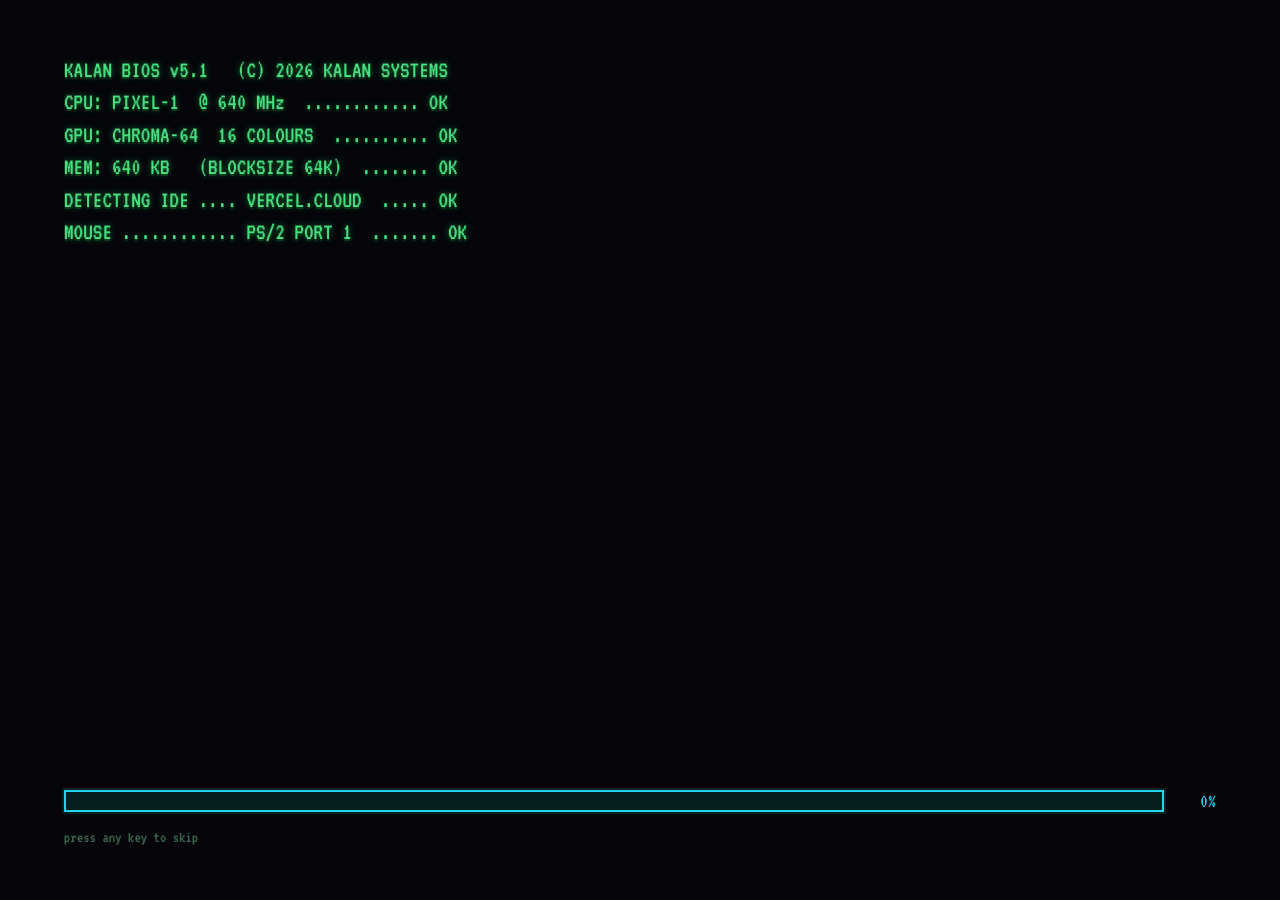
==== commit 4bb7913f: "Add files via upload" ====
--- a/KALAN-OS-single.html
+++ b/KALAN-OS-single.html
@@ -51,6 +51,14 @@
   border-radius: 0 !important;
 }
 
+/* The hidden attribute only sets display:none at user-agent priority, so any
+   author rule with a display value (.start-menu, .recents, .desktop) silently
+   overrode it and left those panels permanently on screen. Keep the attribute
+   authoritative -- os.js toggles hidden to open and close panels. */
+[hidden] {
+  display: none !important;
+}
+
 html,
 body {
   height: 100%;
@@ -227,12 +235,12 @@
    to subtract the taskbar height themselves or they slide underneath it. */
 .icons {
   position: absolute;
-  inset: 8px 8px calc(var(--bar) + 8px) 8px;
+  inset: 12px 12px calc(var(--bar) + 12px) 12px;
   display: grid;
   grid-auto-flow: column;
   grid-template-rows: repeat(6, minmax(0, 1fr));
   justify-content: start;
-  gap: 4px;
+  gap: 6px 16px;
   align-content: start;
   overflow: hidden;
 }
@@ -1062,15 +1070,19 @@
   .icons {
     grid-auto-flow: row;
     grid-template-rows: none;
-    grid-template-columns: repeat(auto-fill, minmax(78px, 1fr));
+    grid-template-columns: repeat(auto-fill, minmax(84px, 1fr));
     justify-content: stretch;
-    gap: 2px;
-    inset: 6px 6px calc(var(--bar) + 6px);
+    align-content: start;
+    gap: 12px;
+    inset: 8px 8px calc(var(--bar) + 8px);
   }
 
   .dicon {
     width: 100%;
-    height: 88px;
+    /* min-height, not height: a fixed 88px clipped the longer game titles
+       once the 40px art was added on top of a 3-line label. */
+    height: auto;
+    min-height: 88px;
     font-size: 15px;
   }
 
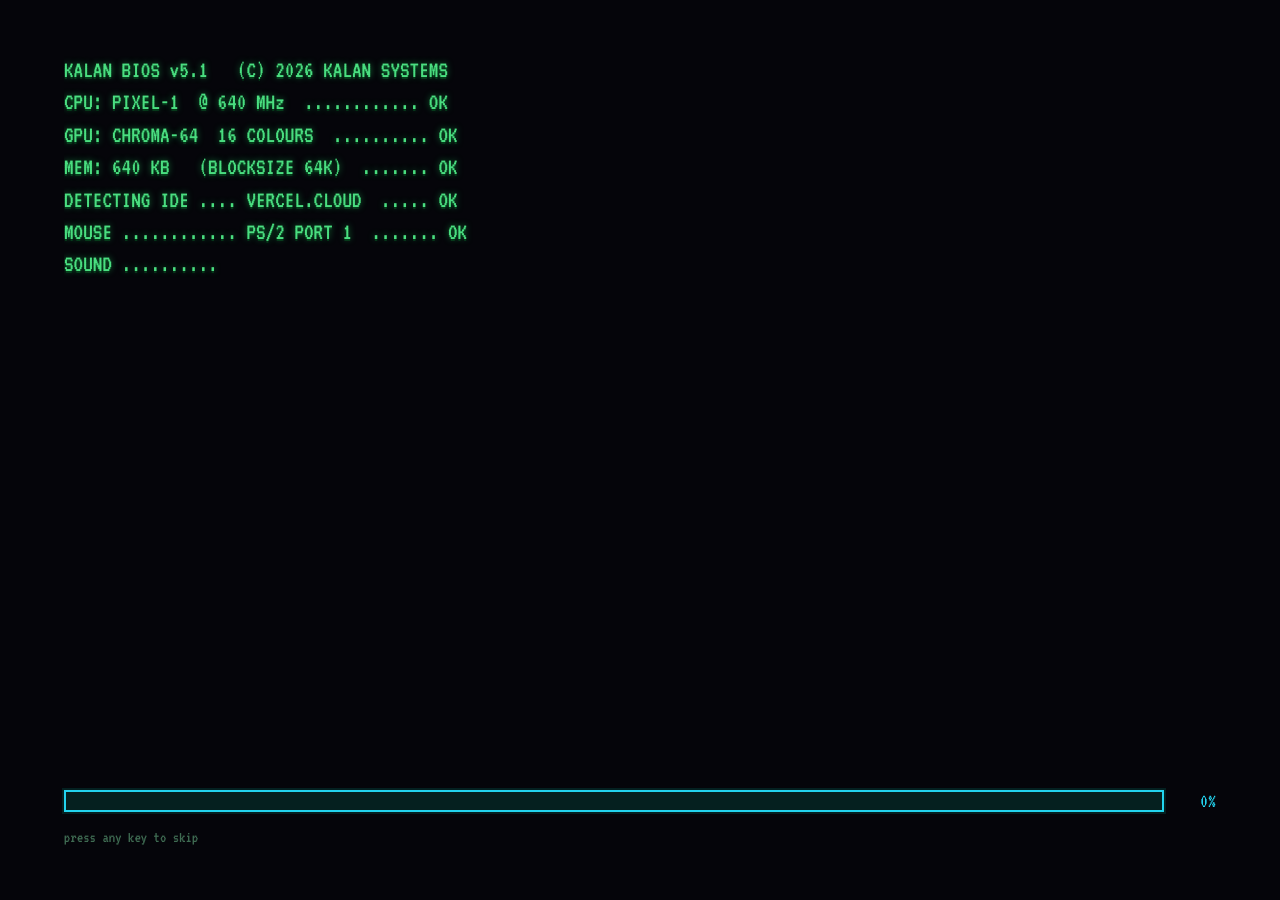
==== commit 4813ae69: "Add files via upload" ====
--- a/KALAN-OS-single.html
+++ b/KALAN-OS-single.html
@@ -52,7 +52,7 @@
 }
 
 /* The hidden attribute only sets display:none at user-agent priority, so any
-   author rule with a display value (.start-menu, .recents, .desktop) silently
+   author rule with a display value (.start-menu, .desktop) silently
    overrode it and left those panels permanently on screen. Keep the attribute
    authoritative -- os.js toggles hidden to open and close panels. */
 [hidden] {
@@ -285,6 +285,28 @@
   cursor: pointer;
   user-select: none;
   -webkit-tap-highlight-color: transparent;
+  /* Icons are draggable, so the browser must not claim the gesture for
+     scrolling or native image dragging. */
+  touch-action: none;
+  -webkit-user-drag: none;
+}
+
+.dicon .art svg {
+  -webkit-user-drag: none;
+  user-select: none;
+  pointer-events: none;
+}
+
+/* Lifted while being dragged, and parked by os.js once dropped. */
+.dicon.dragging {
+  z-index: 5;
+  cursor: grabbing;
+  background: rgba(120, 120, 200, 0.28);
+  border-color: var(--accent);
+}
+
+.dicon.placed {
+  position: absolute;
 }
 
 .dicon .art {
@@ -340,66 +362,6 @@
   line-height: 16px;
   letter-spacing: 0.04em;
   box-shadow: 0 0 0 2px #10101f;
-}
-
-/* ===================== RECENTS ===================== */
-.recents {
-  position: absolute;
-  left: 112px;
-  bottom: calc(var(--bar) + 8px);
-  display: flex;
-  align-items: center;
-  gap: 10px;
-  padding: 6px 10px 6px 8px;
-  background: #10101f;
-  border: 2px solid #2a2a4a;
-  box-shadow: var(--bevel-out);
-  max-width: min(560px, 62vw);
-}
-
-.recents-title {
-  font-family: 'Press Start 2P', monospace;
-  font-size: 8px;
-  letter-spacing: 0.1em;
-  color: #6a6a92;
-  white-space: nowrap;
-}
-
-.recents-row {
-  display: flex;
-  gap: 4px;
-  overflow-x: auto;
-  scrollbar-width: none;
-}
-
-.recents-row::-webkit-scrollbar {
-  display: none;
-}
-
-.rchip {
-  flex: 0 0 auto;
-  display: flex;
-  align-items: center;
-  gap: 5px;
-  padding: 3px 8px 3px 4px;
-  background: #1b1b33;
-  border: 2px solid #35355c;
-  color: #c3c3d6;
-  font: inherit;
-  font-size: 16px;
-  cursor: pointer;
-  white-space: nowrap;
-}
-
-.rchip svg {
-  width: 20px;
-  height: 20px;
-  flex: 0 0 auto;
-}
-
-.rchip:hover {
-  border-color: var(--accent);
-  color: #fff;
 }
 
 /* ===================== WINDOWS ===================== */
@@ -893,27 +855,6 @@
   scrollbar-width: thin;
 }
 
-.start-section-label {
-  padding: 5px 8px 3px;
-  font-size: 15px;
-  letter-spacing: 0.1em;
-  color: #5a5a78;
-  border-bottom: 2px solid #a6a6c0;
-  margin-bottom: 3px;
-}
-
-.start-games {
-  display: flex;
-  flex-direction: column;
-}
-
-.start-sep {
-  height: 2px;
-  margin: 3px 0;
-  background: #a6a6c0;
-  box-shadow: 0 2px 0 var(--face-lt);
-}
-
 .menu-item {
   display: flex;
   align-items: center;
@@ -1091,13 +1032,6 @@
     height: 40px;
   }
 
-  .recents {
-    left: 6px;
-    right: 6px;
-    bottom: calc(var(--bar) + 6px);
-    max-width: none;
-  }
-
   .tray-count {
     display: none;
   }
@@ -1170,12 +1104,6 @@
     <!-- icon grid + start-menu rail -->
     <main class="icons" id="icons" aria-label="Installed games"></main>
 
-    <!-- "recently played" strip, filled from localStorage -->
-    <aside class="recents" id="recents" hidden>
-      <h2 class="recents-title">RECENT</h2>
-      <div class="recents-row" id="recents-row"></div>
-    </aside>
-
     <!-- windows are appended here -->
     <div id="windows" class="window-layer"></div>
 
@@ -1204,9 +1132,6 @@
         <div class="start-head-ver">OS 5.1</div>
       </div>
       <div class="start-scroll">
-        <div class="start-section-label">GAMES</div>
-        <div id="start-games" class="start-games"></div>
-        <div class="start-sep"></div>
         <button class="menu-item" data-cmd="about">
           <span class="mi-glyph mi-about" aria-hidden="true"></span>
           <span>About KALAN OS</span>
@@ -1598,7 +1523,7 @@
   function icon(id) { return ICONS[id] || ''; }
 
   var STORE_PLAYS = 'kalanos.plays';
-  var STORE_ORDER = 'kalanos.order';
+  var STORE_POS = 'kalanos.positions';
 
   function readJSON(key, fallback) {
     try {
@@ -1615,13 +1540,6 @@
     var plays = readJSON(STORE_PLAYS, {});
     plays[id] = (plays[id] || 0) + 1;
     writeJSON(STORE_PLAYS, plays);
-
-    var order = readJSON(STORE_ORDER, []);
-    order = order.filter(function (x) { return x !== id; });
-    order.unshift(id);
-    writeJSON(STORE_ORDER, order.slice(0, 8));
-
-    renderRecents();
     renderBadges();
   }
 
@@ -1683,8 +1601,6 @@
     setTimeout(function () { bootEl.remove(); }, 300);
     log('desktop ready');
     renderIcons();
-    renderStartGames();
-    renderRecents();
     startClock();
     wireShell();
   }
@@ -1725,6 +1641,7 @@
         '<span class="playcount" hidden></span>';
       iconsEl.appendChild(b);
       iconBtns.push(b);
+      wireIconDrag(b);
     });
 
     iconsEl.addEventListener('click', onIconClick);
@@ -1734,11 +1651,147 @@
     });
     iconsEl.addEventListener('contextmenu', onIconContext);
     renderBadges();
+    applySavedLayout();
+  }
+
+  /* ----------------------------------------------------- icon dragging ---- */
+  /* Icons start in the CSS grid. The first drag freezes the whole grid into
+     absolute positions (see freezeLayout), after which every icon is positioned
+     by stored coordinates. Final coordinates are kept per game id in
+     localStorage and re-applied on the next load. */
+
+  var GRID = 2;          /* everything in this design sits on a 2px grid */
+  var DRAG_SLOP = 4;     /* px of movement before a press counts as a drag */
+  /* A drag ends with a click on the same icon. Swallow exactly that click, and
+     only while it is still plausible -- matching on the element matters, since
+     a blanket timeout also ate the next click on any other icon. */
+  var swallow = { el: null, until: 0 };
+
+  function loadLayout() { return readJSON(STORE_POS, {}); }
+
+  function saveLayout(map) { writeJSON(STORE_POS, map); }
+
+  function snap(v) { return Math.round(v / GRID) * GRID; }
+
+  function clampToHost(el, x, y) {
+    var host = iconsEl.getBoundingClientRect();
+    var maxX = Math.max(0, host.width - el.offsetWidth);
+    var maxY = Math.max(0, host.height - el.offsetHeight);
+    return {
+      x: Math.min(Math.max(0, x), maxX),
+      y: Math.min(Math.max(0, y), maxY)
+    };
+  }
+
+  function parkIcon(el, x, y) {
+    var p = clampToHost(el, x, y);
+    el.classList.add('placed');
+    el.style.left = snap(p.x) + 'px';
+    el.style.top = snap(p.y) + 'px';
+    return { x: snap(p.x), y: snap(p.y) };
+  }
+
+  function rememberIcon(el) {
+    var map = loadLayout();
+    map[el.dataset.id] = { x: parseFloat(el.style.left) || 0, y: parseFloat(el.style.top) || 0 };
+    saveLayout(map);
+  }
+
+  function applySavedLayout() {
+    var map = loadLayout();
+    var any = false;
+    iconBtns.forEach(function (el) {
+      var p = map[el.dataset.id];
+      if (!p || typeof p.x !== 'number' || typeof p.y !== 'number') return;
+      parkIcon(el, p.x, p.y);
+      any = true;
+    });
+    return any;
+  }
+
+  /* The first time an icon is dragged the whole grid is pinned in place.
+     Without this, pulling one icon out of the flow would let the remaining
+     ones reflow into the gap and land underneath it -- and that shuffle would
+     repeat on every reload. */
+  function freezeLayout() {
+    var host = iconsEl.getBoundingClientRect();
+    var map = loadLayout();
+    var pending = [];
+    /* Measure everything up front. Parking an icon takes it out of the grid,
+       so reading the next rect after a park would report a reflowed position. */
+    iconBtns.forEach(function (el) {
+      if (el.classList.contains('placed')) return;
+      var r = el.getBoundingClientRect();
+      pending.push([el, r.left - host.left, r.top - host.top]);
+    });
+    pending.forEach(function (p) {
+      map[p[0].dataset.id] = parkIcon(p[0], p[1], p[2]);
+    });
+    saveLayout(map);
+  }
+
+  function resetIconLayout() {
+    saveLayout({});
+    iconBtns.forEach(function (el) {
+      el.classList.remove('placed');
+      el.style.left = '';
+      el.style.top = '';
+    });
+  }
+
+  function wireIconDrag(el) {
+    el.addEventListener('pointerdown', function (e) {
+      if (e.pointerType === 'mouse' && e.button !== 0) return;
+
+      var host = iconsEl.getBoundingClientRect();
+      var rect = el.getBoundingClientRect();
+      /* where inside the icon the pointer grabbed it, so it does not jump */
+      var grabX = e.clientX - rect.left;
+      var grabY = e.clientY - rect.top;
+      var startX = e.clientX, startY = e.clientY;
+      var dragging = false;
+
+      try { el.setPointerCapture(e.pointerId); } catch (err) { /* not supported */ }
+
+      function onMove(ev) {
+        var dx = ev.clientX - startX;
+        var dy = ev.clientY - startY;
+        if (!dragging) {
+          if (Math.abs(dx) < DRAG_SLOP && Math.abs(dy) < DRAG_SLOP) return;
+          dragging = true;
+          el.classList.add('dragging');
+          /* pin the untouched grid first, then take hold of this icon */
+          freezeLayout();
+          parkIcon(el, rect.left - host.left, rect.top - host.top);
+        }
+        ev.preventDefault();
+        parkIcon(el, ev.clientX - host.left - grabX, ev.clientY - host.top - grabY);
+      }
+
+      function onUp() {
+        el.removeEventListener('pointermove', onMove);
+        el.removeEventListener('pointerup', onUp);
+        el.removeEventListener('pointercancel', onUp);
+        if (!dragging) return;
+        el.classList.remove('dragging');
+        swallow.el = el;
+        swallow.until = Date.now() + 400;
+        /* if no click follows (pointer released off the icon) do not stay armed */
+        setTimeout(function () { if (swallow.el === el) swallow.el = null; }, 0);
+        rememberIcon(el);
+      }
+
+      el.addEventListener('pointermove', onMove);
+      el.addEventListener('pointerup', onUp);
+      el.addEventListener('pointercancel', onUp);
+    });
   }
 
   function onIconClick(e) {
     var b = e.target.closest('.dicon');
     if (!b) return;
+    /* a drag ends with a click; do not launch the game in that case */
+    if (swallow.el === b && Date.now() < swallow.until) { swallow.el = null; return; }
     iconBtns.forEach(function (x) { x.classList.remove('sel'); });
     b.classList.add('sel');
     openGame(b.dataset.id);
@@ -1772,30 +1825,6 @@
   function byId(id) {
     for (var i = 0; i < GAMES.length; i++) if (GAMES[i].id === id) return GAMES[i];
     return null;
-  }
-
-  /* ---------------------------------------------------------- recents ---- */
-
-  function renderRecents() {
-    var wrap = $('#recents');
-    var row = $('#recents-row');
-    var plays = readJSON(STORE_PLAYS, {});
-    var order = readJSON(STORE_ORDER, []).filter(function (id) { return byId(id); });
-
-    if (!order.length) { wrap.hidden = true; return; }
-    wrap.hidden = false;
-    row.innerHTML = '';
-
-    order.slice(0, 6).forEach(function (id) {
-      var g = byId(id);
-      var b = document.createElement('button');
-      b.className = 'rchip';
-      b.type = 'button';
-      b.title = g.title + '  (' + (plays[id] || 0) + ' plays)';
-      b.innerHTML = icon(id) + '<span>' + esc(g.title) + '</span>';
-      b.addEventListener('click', function () { openGame(id); });
-      row.appendChild(b);
-    });
   }
 
   /* ---------------------------------------------------------- windows ---- */
@@ -2138,19 +2167,6 @@
     ctxEl.style.top = Math.min(y, innerHeight - r.height - 4) + 'px';
   }
 
-  function renderStartGames() {
-    var host = $('#start-games');
-    host.innerHTML = '';
-    GAMES.forEach(function (g) {
-      var b = document.createElement('button');
-      b.className = 'menu-item';
-      b.type = 'button';
-      b.innerHTML = '<span class="mi-icon">' + icon(g.id) + '</span><span>' + esc(g.title) + '</span>';
-      b.addEventListener('click', function () { closeMenus(); openGame(g.id); });
-      host.appendChild(b);
-    });
-  }
-
   function openAbout() {
     var plays = readJSON(STORE_PLAYS, {});
     var total = Object.keys(plays).reduce(function (a, k) { return a + plays[k]; }, 0);
@@ -2164,8 +2180,9 @@
 
     var body =
       '<h4>WELCOME TO KALAN OS</h4>' +
-      '<p>This is a fake desktop that launches real games. Click an icon on the ' +
-      'left, or press <code>START</code> to browse the full list. Windows drag by ' +
+      '<p>This is a fake desktop that launches real games. Click an icon to ' +
+      'open it, or drag an icon anywhere you like -- the layout is saved. ' +
+      'Windows drag by ' +
       'their title bar, resize from the bottom-right grip, and double-click the ' +
       'title bar to maximise.</p>' +
       '<div class="stat-row">' +
@@ -2316,6 +2333,7 @@
         { label: 'Tile windows', act: tileWindows },
         { label: 'Minimise all', act: function () { windows.filter(function (w) { return !w.min; }).forEach(minimise); } },
         { label: 'Close all windows', act: closeAll },
+        { label: 'Reset icon layout', act: resetIconLayout },
         { label: 'About KALAN OS', act: openAbout },
         { label: 'Reboot', act: function () { location.reload(); } }
       ]);
@@ -2342,6 +2360,12 @@
         if (!win.max) return;
         win.el.style.width = box.w + 'px';
         win.el.style.height = box.h + 'px';
+      });
+      /* a smaller window can strand a dragged icon outside the icon area */
+      iconBtns.forEach(function (el) {
+        if (!el.classList.contains('placed')) return;
+        parkIcon(el, parseFloat(el.style.left) || 0, parseFloat(el.style.top) || 0);
+        rememberIcon(el);
       });
     });
   }
@@ -2404,10 +2428,11 @@
     reset: function () {
       try {
         localStorage.removeItem(STORE_PLAYS);
-        localStorage.removeItem(STORE_ORDER);
+        localStorage.removeItem(STORE_POS);
       } catch (e) { /* ignore */ }
       location.reload();
     },
+    resetLayout: resetIconLayout,
   };
 
   runBoot();
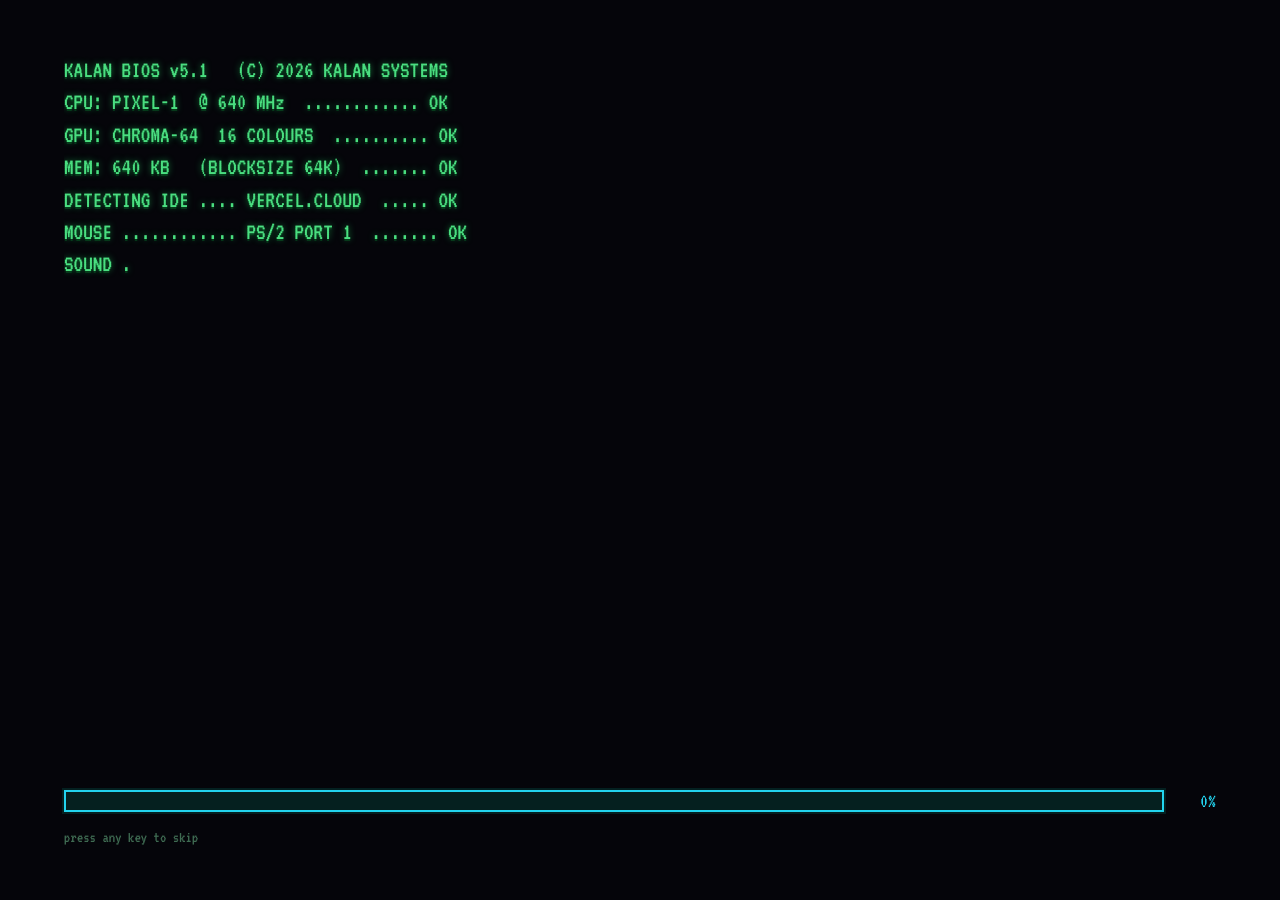
==== commit 631407a5: "Add files via upload" ====
--- a/KALAN-OS-single.html
+++ b/KALAN-OS-single.html
@@ -269,6 +269,11 @@
   position: relative;
   width: 96px;
   min-height: 0;
+  /* Size to content rather than stretching to the 1fr grid row. A stretched
+     item is ~110px tall, but the same icon once absolutely positioned is
+     content-height, so the box would shrink under the cursor on pickup. */
+  align-self: start;
+  height: auto;
   overflow: hidden;
   display: flex;
   flex-direction: column;
@@ -301,8 +306,8 @@
 .dicon.dragging {
   z-index: 5;
   cursor: grabbing;
-  background: rgba(120, 120, 200, 0.28);
-  border-color: var(--accent);
+  background: #3a3a6e;
+  border-color: var(--face-lt);
 }
 
 .dicon.placed {
@@ -332,19 +337,22 @@
   text-shadow: 1px 1px 0 #000, 0 0 3px #000;
 }
 
+/* Solid blocks, not translucent washes. A translucent highlight picks up the
+   wallpaper gradient behind it and reads as a soft glow, which is the one
+   thing this design language never uses. */
 .dicon:hover {
-  border-color: #6a6a92;
-  background: rgba(120, 120, 200, 0.18);
+  border-color: #8a8ab5;
+  background: #26264a;
 }
 
 .dicon:focus-visible {
-  outline: 2px dotted var(--accent);
-  outline-offset: -4px;
+  outline: 2px solid var(--accent);
+  outline-offset: -2px;
 }
 
 .dicon.sel {
   border-color: var(--accent);
-  background: rgba(34, 211, 238, 0.16);
+  background: #12414d;
 }
 
 .dicon:active .art {
@@ -900,6 +908,15 @@
   box-shadow: inset 0 0 0 3px #facc15;
 }
 
+/* 2x2 of blocks: icons back in their grid slots */
+.mi-reset {
+  background:
+    linear-gradient(var(--ink) 0 0) 0 0 / 6px 6px no-repeat,
+    linear-gradient(var(--ink) 0 0) 10px 0 / 6px 6px no-repeat,
+    linear-gradient(var(--ink) 0 0) 0 10px / 6px 6px no-repeat,
+    linear-gradient(var(--ink) 0 0) 10px 10px / 6px 6px no-repeat;
+}
+
 .mi-reboot {
   background: var(--ink);
   clip-path: polygon(0 0, 60% 0, 60% 30%, 100% 30%, 40% 100%, 40% 65%, 0 65%);
@@ -1132,6 +1149,10 @@
         <div class="start-head-ver">OS 5.1</div>
       </div>
       <div class="start-scroll">
+        <button class="menu-item" data-cmd="resetlayout">
+          <span class="mi-glyph mi-reset" aria-hidden="true"></span>
+          <span>Reset placements</span>
+        </button>
         <button class="menu-item" data-cmd="about">
           <span class="mi-glyph mi-about" aria-hidden="true"></span>
           <span>About KALAN OS</span>
@@ -1760,9 +1781,12 @@
           if (Math.abs(dx) < DRAG_SLOP && Math.abs(dy) < DRAG_SLOP) return;
           dragging = true;
           el.classList.add('dragging');
-          /* pin the untouched grid first, then take hold of this icon */
+          /* Pin the untouched grid, then keep hold of this icon. freezeLayout
+             has already parked this element exactly where it sits, so there is
+             nothing to re-park here: re-parking from the pointerdown rect would
+             snap and clamp an already-correct spot and nudge the icon out from
+             under the cursor on pickup. */
           freezeLayout();
-          parkIcon(el, rect.left - host.left, rect.top - host.top);
         }
         ev.preventDefault();
         parkIcon(el, ev.clientX - host.left - grabX, ev.clientY - host.top - grabY);
@@ -2312,6 +2336,7 @@
       closeMenus();
       if (cmd === 'about') openAbout();
       else if (cmd === 'closeall') closeAll();
+      else if (cmd === 'resetlayout') resetIconLayout();
       else if (cmd === 'reboot') location.reload();
     });
 
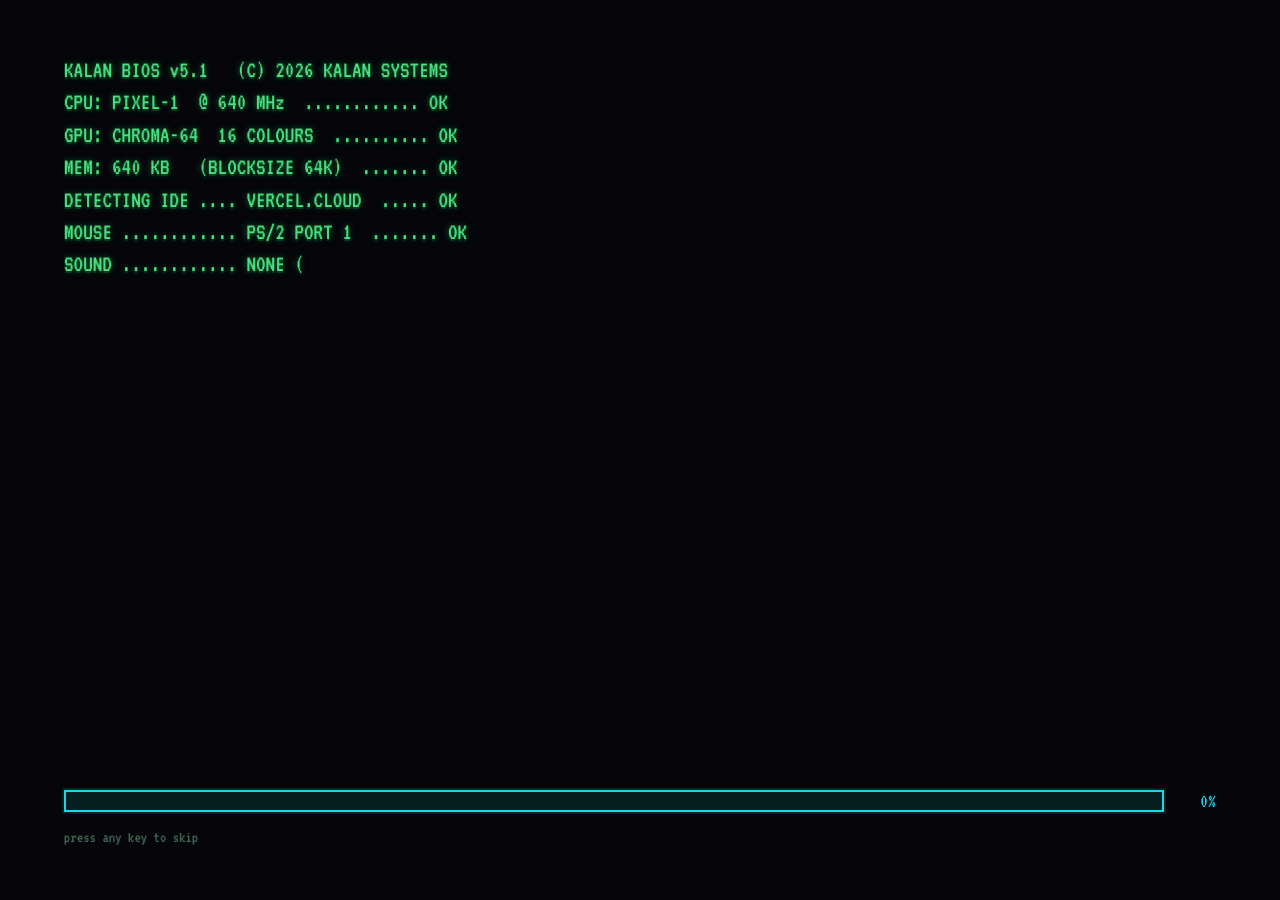
==== commit c2c810d1: "Add files via upload" ====
--- a/KALAN-OS-single.html
+++ b/KALAN-OS-single.html
@@ -673,20 +673,98 @@
   background: #fff;
 }
 
+/* Eight handles, so a window can be grown from any side. The four corners
+   keep the original hatched grip; the edges are thin strips. */
 .win-grip {
   position: absolute;
+  z-index: 3;
+  touch-action: none;
+}
+
+.win-grip[data-dir="se"],
+.win-grip[data-dir="ne"] {
   right: 0;
-  bottom: 0;
   width: 16px;
   height: 16px;
-  cursor: nwse-resize;
-  z-index: 3;
   background: repeating-linear-gradient(135deg,
       transparent 0 3px, rgba(13, 13, 22, 0.55) 3px 5px);
 }
 
+.win-grip[data-dir="se"],
+.win-grip[data-dir="sw"] {
+  bottom: 0;
+  height: 16px;
+}
+
+.win-grip[data-dir="ne"] {
+  top: 0;
+  cursor: nesw-resize;
+}
+
+.win-grip[data-dir="se"] {
+  cursor: nwse-resize;
+}
+
+.win-grip[data-dir="nw"],
+.win-grip[data-dir="sw"] {
+  left: 0;
+  width: 16px;
+  height: 16px;
+  background: repeating-linear-gradient(45deg,
+      transparent 0 3px, rgba(13, 13, 22, 0.55) 3px 5px);
+}
+
+.win-grip[data-dir="nw"] {
+  top: 0;
+  cursor: nwse-resize;
+}
+
+.win-grip[data-dir="sw"] {
+  bottom: 0;
+  cursor: nesw-resize;
+}
+
+.win-grip[data-dir="n"],
+.win-grip[data-dir="s"] {
+  left: 16px;
+  right: 16px;
+  height: 6px;
+  cursor: ns-resize;
+}
+
+.win-grip[data-dir="n"] {
+  top: 0;
+}
+
+.win-grip[data-dir="s"] {
+  bottom: 0;
+}
+
+.win-grip[data-dir="w"],
+.win-grip[data-dir="e"] {
+  top: 16px;
+  bottom: 16px;
+  width: 6px;
+  cursor: ew-resize;
+}
+
+.win-grip[data-dir="w"] {
+  left: 0;
+}
+
+.win-grip[data-dir="e"] {
+  right: 0;
+}
+
+/* Maximised windows keep their handles so an edge drag can restore them, but
+   drop the hatching so a full-bleed window is not framed. */
 .win.max .win-grip {
-  display: none;
+  background: none;
+}
+
+.win.resizing,
+.win.resizing * {
+  user-select: none;
 }
 
 /* ===================== TASKBAR ===================== */
@@ -1066,9 +1144,31 @@
     max-width: 96px;
   }
 
-  .wb.max,
-  .win-grip {
-    display: none;
+  .wb.max {
+    display: block;
+  }
+
+  /* Fingers need a wider target than a mouse does. */
+  .win-grip[data-dir="n"],
+  .win-grip[data-dir="s"] {
+    left: 20px;
+    right: 20px;
+    height: 12px;
+  }
+
+  .win-grip[data-dir="w"],
+  .win-grip[data-dir="e"] {
+    top: 20px;
+    bottom: 20px;
+    width: 12px;
+  }
+
+  .win-grip[data-dir="se"],
+  .win-grip[data-dir="ne"],
+  .win-grip[data-dir="nw"],
+  .win-grip[data-dir="sw"] {
+    width: 22px;
+    height: 22px;
   }
 }
 
@@ -1545,6 +1645,7 @@
 
   var STORE_PLAYS = 'kalanos.plays';
   var STORE_POS = 'kalanos.positions';
+  var STORE_WINS = 'kalanos.windows';
 
   function readJSON(key, fallback) {
     try {
@@ -1874,8 +1975,12 @@
     }
 
     var box = layerBox();
-    var w = Math.min(880, Math.max(320, box.w - 60));
-    var h = Math.min(600, Math.max(260, box.h - 60));
+    /* Never open wider or taller than the desktop, or on a phone the window
+       is born partly off-screen with no room to drag it back. */
+    var small = box.w < 560;
+    var pad = small ? 8 : 60;
+    var w = Math.min(box.w - 8, Math.max(small ? 240 : 320, box.w - pad));
+    var h = Math.min(box.h - 8, Math.max(small ? 220 : 260, box.h - pad));
     var step = 26;
     var off = (cascade % 6) * step;
     cascade++;
@@ -1884,6 +1989,14 @@
     var y = Math.max(4, Math.round((box.h - h) / 2) - 60 + off);
     x = Math.min(x, Math.max(4, box.w - w - 4));
     y = Math.min(y, Math.max(4, box.h - h - 4));
+
+    var saved = readJSON(STORE_WINS, {})[id];
+    if (saved && saved.w > 0 && saved.h > 0) {
+      w = Math.min(saved.w, box.w);
+      h = Math.min(saved.h, box.h);
+      x = Math.min(Math.max(saved.x, -w + 90), Math.max(0, box.w - 60));
+      y = Math.min(Math.max(saved.y, 0), Math.max(0, box.h - 26));
+    }
 
     var el = document.createElement('section');
     el.className = 'win';
@@ -1917,7 +2030,7 @@
       'referrerpolicy="strict-origin-when-cross-origin" loading="eager"></iframe>' +
       '</div>' +
       '</div>' +
-      '<div class="win-grip" title="Resize"></div>';
+      gripsHtml();
 
     layer.appendChild(el);
 
@@ -2032,12 +2145,16 @@
     var el = win.el;
     if (win.max) {
       var r = win.restore;
-      el.style.left = r.left;
-      el.style.top = r.top;
-      el.style.width = r.width;
-      el.style.height = r.height;
       el.classList.remove('max');
       win.max = false;
+      applyGeom(el, {
+        x: parseFloat(r.left) || 0,
+        y: parseFloat(r.top) || 0,
+        w: parseFloat(r.width) || 0,
+        h: parseFloat(r.height) || 0
+      });
+      /* the desktop may have been resized while maximised */
+      fitWinToLayer(win);
     } else {
       win.restore = {
         left: el.style.left, top: el.style.top,
@@ -2056,6 +2173,71 @@
 
   /* ------------------------------------------------------ drag/resize ---- */
 
+  var GRIP_DIRS = ['n', 's', 'e', 'w', 'ne', 'nw', 'se', 'sw'];
+  var GRIP_CURSOR = {
+    n: 'ns-resize', s: 'ns-resize', e: 'ew-resize', w: 'ew-resize',
+    ne: 'nesw-resize', nw: 'nesw-resize', se: 'nwse-resize', sw: 'nesw-resize'
+  };
+
+  function gripsHtml() {
+    return GRIP_DIRS.map(function (d) {
+      return '<div class="win-grip" data-dir="' + d + '" title="Resize"></div>';
+    }).join('');
+  }
+
+  function applyGeom(el, g) {
+    el.style.left = g.x + 'px';
+    el.style.top = g.y + 'px';
+    el.style.width = g.w + 'px';
+    el.style.height = g.h + 'px';
+  }
+
+  function saveWinGeom(win) {
+    /* Maximised is a transient state, and the notice windows have synthetic
+       ids, so neither is worth remembering. */
+    if (win.max || win.id.charAt(0) === '_') return;
+    var map = readJSON(STORE_WINS, {});
+    map[win.id] = {
+      x: parseFloat(win.el.style.left) || 0,
+      y: parseFloat(win.el.style.top) || 0,
+      w: win.el.offsetWidth,
+      h: win.el.offsetHeight
+    };
+    writeJSON(STORE_WINS, map);
+  }
+
+  /* A window wider than the desktop, or parked past its edge, cannot be
+     dragged back into view once the browser shrinks. Pull it inside and keep
+     the title bar reachable. */
+  function fitWinToLayer(win) {
+    var box = layerBox();
+    var el = win.el;
+    if (win.max) {
+      el.style.width = box.w + 'px';
+      el.style.height = box.h + 'px';
+      return;
+    }
+    var cs = getComputedStyle(el);
+    var minW = parseFloat(cs.minWidth);
+    var minH = parseFloat(cs.minHeight);
+    minW = minW > 0 ? minW : 160;
+    minH = minH > 0 ? minH : 120;
+
+    var w = Math.min(el.offsetWidth, box.w);
+    var h = Math.min(el.offsetHeight, box.h);
+    w = Math.max(w, Math.min(minW, box.w));
+    h = Math.max(h, Math.min(minH, box.h));
+    var x = parseFloat(el.style.left) || 0;
+    var y = parseFloat(el.style.top) || 0;
+    x = Math.min(Math.max(x, -w + 90), Math.max(0, box.w - 60));
+    y = Math.min(Math.max(y, 0), Math.max(0, box.h - 26));
+    w = snap(w); h = snap(h);
+    /* Snap can round up past the desktop, so re-check afterwards. */
+    if (w > box.w) w = box.w;
+    if (h > box.h) h = box.h;
+    applyGeom(el, { x: snap(x), y: snap(y), w: w, h: h });
+  }
+
   function makeDraggable(win) {
     var bar = $('.win-title', win.el);
     var startX = 0, startY = 0, origX = 0, origY = 0, active = false;
@@ -2078,8 +2260,8 @@
       var ny = origY + (e.clientY - startY);
       nx = Math.min(Math.max(nx, -win.el.offsetWidth + 90), box.w - 60);
       ny = Math.min(Math.max(ny, 0), box.h - 26);
-      win.el.style.left = nx + 'px';
-      win.el.style.top = ny + 'px';
+      win.el.style.left = snap(nx) + 'px';
+      win.el.style.top = snap(ny) + 'px';
     });
 
     function end(e) {
@@ -2087,38 +2269,109 @@
       active = false;
       win.el.classList.remove('dragging');
       try { bar.releasePointerCapture(e.pointerId); } catch (err) { /* already gone */ }
+      saveWinGeom(win);
     }
     bar.addEventListener('pointerup', end);
     bar.addEventListener('pointercancel', end);
   }
 
   function makeResizable(win) {
-    var grip = $('.win-grip', win.el);
-    var sx = 0, sy = 0, ow = 0, oh = 0, active = false;
-
-    grip.addEventListener('pointerdown', function (e) {
-      if (e.button !== 0) return;
-      active = true;
-      sx = e.clientX; sy = e.clientY;
-      ow = win.el.offsetWidth; oh = win.el.offsetHeight;
-      grip.setPointerCapture(e.pointerId);
-      e.preventDefault();
-      e.stopPropagation();
-    });
-
-    grip.addEventListener('pointermove', function (e) {
-      if (!active) return;
-      win.el.style.width = Math.max(260, ow + (e.clientX - sx)) + 'px';
-      win.el.style.height = Math.max(180, oh + (e.clientY - sy)) + 'px';
-    });
-
-    function end(e) {
-      if (!active) return;
-      active = false;
-      try { grip.releasePointerCapture(e.pointerId); } catch (err) { /* already gone */ }
+    var el = win.el;
+    var grips = [].slice.call(el.querySelectorAll('.win-grip'));
+    var st = null, dir = '', handle = null;
+
+    /* Read the floor from CSS so the small-screen media query is honoured
+       instead of being duplicated as a second number that can drift. */
+    function mins() {
+      var cs = getComputedStyle(el);
+      var mw = parseFloat(cs.minWidth);
+      var mh = parseFloat(cs.minHeight);
+      return { w: mw > 0 ? mw : 160, h: mh > 0 ? mh : 120 };
     }
-    grip.addEventListener('pointerup', end);
-    grip.addEventListener('pointercancel', end);
+
+    /* Dragging an edge of a maximised window drops back to a usable size with
+       the grabbed edge pinned, which is the only way off maximised without a
+       pointer precise enough to hit the restore button. */
+    function unmaxFor(d) {
+      var box = layerBox();
+      var m = mins();
+      var w = Math.max(m.w, Math.min(880, box.w - 60));
+      var h = Math.max(m.h, Math.min(600, box.h - 60));
+      var x = d.indexOf('w') > -1 ? 0 : box.w - w;
+      var y = d.indexOf('n') > -1 ? 0 : box.h - h;
+      el.classList.remove('max');
+      win.max = false;
+      applyGeom(el, { x: snap(x), y: snap(y), w: snap(w), h: snap(h) });
+      return { l: parseFloat(el.style.left), t: parseFloat(el.style.top), w: w, h: h };
+    }
+
+    grips.forEach(function (grip) {
+      var d = grip.dataset.dir || 'se';
+
+      grip.addEventListener('pointerdown', function (e) {
+        if (e.pointerType === 'mouse' && e.button !== 0) return;
+        e.preventDefault();
+        e.stopPropagation();
+        focus(win);
+        dir = d;
+        handle = grip;
+        var base = win.max ? unmaxFor(d) : {
+          l: el.offsetLeft, t: el.offsetTop, w: el.offsetWidth, h: el.offsetHeight
+        };
+        st = { x: e.clientX, y: e.clientY, l: base.l, t: base.t, w: base.w, h: base.h };
+        el.classList.add('resizing');
+        el.style.cursor = GRIP_CURSOR[d] || 'nwse-resize';
+        try { grip.setPointerCapture(e.pointerId); } catch (err) { /* not supported */ }
+      });
+
+      grip.addEventListener('pointermove', function (e) {
+        if (!st) return;
+        e.preventDefault();
+        var box = layerBox();
+        var m = mins();
+        var dx = e.clientX - st.x;
+        var dy = e.clientY - st.y;
+        var east = dir.indexOf('e') > -1;
+        var west = dir.indexOf('w') > -1;
+        var south = dir.indexOf('s') > -1;
+        var north = dir.indexOf('n') > -1;
+
+        var w = east ? st.w + dx : west ? st.w - dx : st.w;
+        var h = south ? st.h + dy : north ? st.h - dy : st.h;
+
+        /* Clamp the size before working out the position. Doing it the other
+           way round lets the desktop ceiling drag the anchored edge sideways
+           when a window is already as wide as the desktop. */
+        w = Math.min(Math.max(w, m.w), box.w);
+        h = Math.min(Math.max(h, m.h), box.h);
+
+        /* The edges opposite the grip stay put, and the window stops dead at
+           the minimum rather than squashing. */
+        var x = west ? st.l + st.w - w : st.l;
+        var y = north ? st.t + st.h - h : st.t;
+
+        x = snap(x); y = snap(y); w = snap(w); h = snap(h);
+        /* Snap first, then re-check: rounding up can otherwise leave the
+           window a pixel wider than the desktop. */
+        if (w > box.w) w = box.w;
+        if (h > box.h) h = box.h;
+        x = Math.min(Math.max(x, -w + 90), Math.max(0, box.w - 60));
+        y = Math.min(Math.max(y, 0), Math.max(0, box.h - 26));
+        applyGeom(el, { x: x, y: y, w: w, h: h });
+      });
+
+      function end(e) {
+        if (!st) return;
+        st = null;
+        el.classList.remove('resizing');
+        el.style.cursor = '';
+        try { handle.releasePointerCapture(e.pointerId); } catch (err) { /* already gone */ }
+        handle = null;
+        saveWinGeom(win);
+      }
+      grip.addEventListener('pointerup', end);
+      grip.addEventListener('pointercancel', end);
+    });
   }
 
   /* --------------------------------------------------------- taskbar ---- */
@@ -2206,9 +2459,9 @@
       '<h4>WELCOME TO KALAN OS</h4>' +
       '<p>This is a fake desktop that launches real games. Click an icon to ' +
       'open it, or drag an icon anywhere you like -- the layout is saved. ' +
-      'Windows drag by ' +
-      'their title bar, resize from the bottom-right grip, and double-click the ' +
-      'title bar to maximise.</p>' +
+      'Windows drag by their title bar, resize from any edge or corner, and ' +
+      'double-click the title bar to maximise. Window sizes are remembered ' +
+      'too.</p>' +
       '<div class="stat-row">' +
       '<div class="stat"><b>' + GAMES.length + '</b><i>installed</i></div>' +
       '<div class="stat"><b>' + tried + '</b><i>opened</i></div>' +
@@ -2256,7 +2509,7 @@
       '<button class="wb close" title="Close"></button>' +
       '</span></header>' +
       '<div class="win-body"><div class="' + bodyClass + '">' + html + '</div></div>' +
-      '<div class="win-grip"></div>';
+      gripsHtml();
     layer.appendChild(el);
 
     var win = { id: '__' + title, game: { title: title, accent: accent }, el: el, min: false, max: false, restore: null };
@@ -2380,12 +2633,9 @@
     });
 
     window.addEventListener('resize', function () {
-      var box = layerBox();
-      windows.forEach(function (win) {
-        if (!win.max) return;
-        win.el.style.width = box.w + 'px';
-        win.el.style.height = box.h + 'px';
-      });
+      /* every window, not just the maximised ones: an ordinary window left
+         half off-screen by a shrinking browser is otherwise unreachable */
+      windows.forEach(function (win) { fitWinToLayer(win); });
       /* a smaller window can strand a dragged icon outside the icon area */
       iconBtns.forEach(function (el) {
         if (!el.classList.contains('placed')) return;
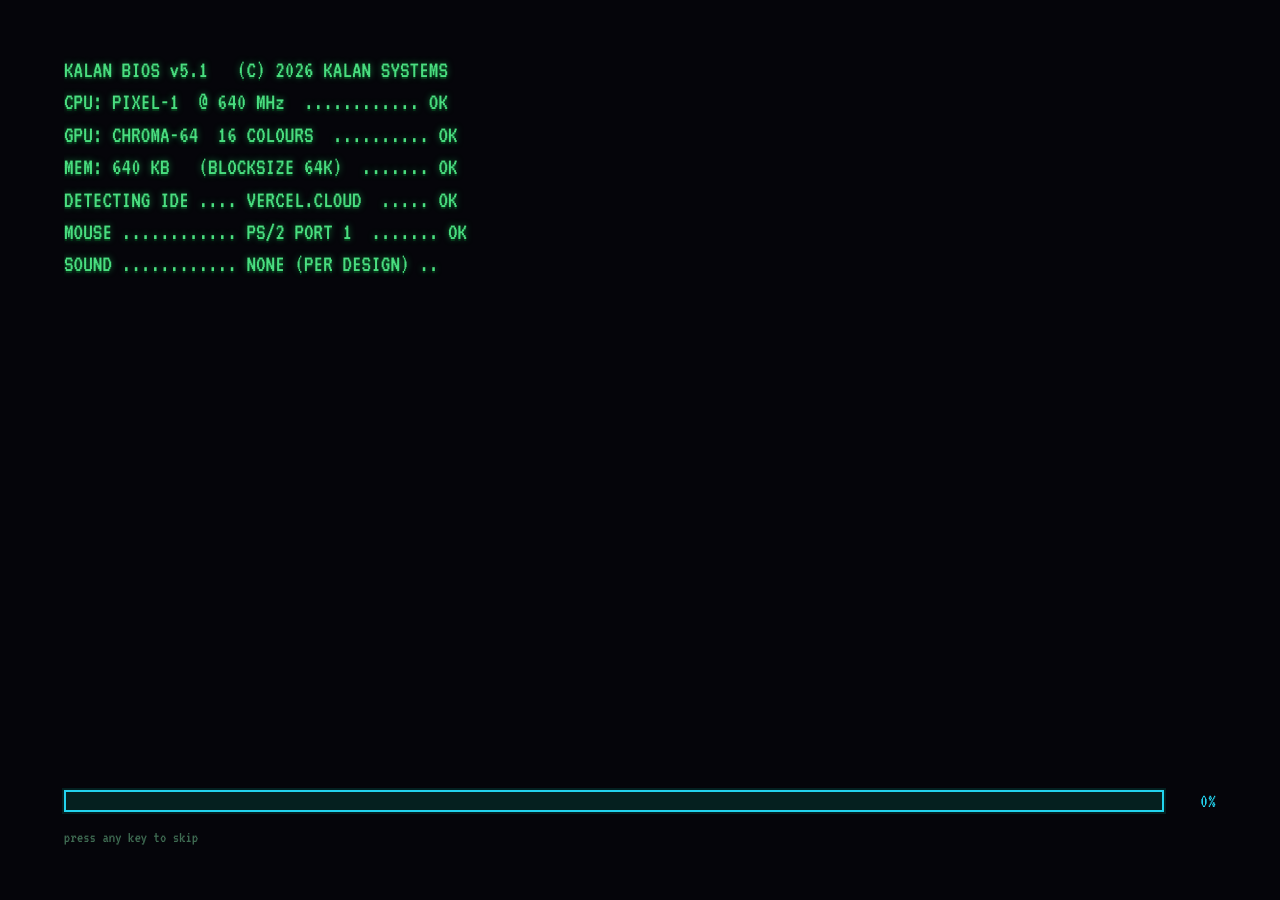
==== commit 9a67df3b: "Add files via upload" ====
--- a/KALAN-OS-single.html
+++ b/KALAN-OS-single.html
@@ -1586,6 +1586,32 @@
       '.cccccccccccccc.',
     ],
   },
+  {
+    id: 'cardforge3d',
+    title: 'Card Forge 3D',
+    blurb: 'Crack open packs, pull the foils, forge the ultimate deck.',
+    category: 'Cards',
+    accent: '#fbbf24',
+    url: 'https://cardforge3d.vercel.app',
+    sprite: [
+      '................',
+      '..000000000000..',
+      '..0oooooooooo0..',
+      '..000000000000..',
+      '..0pppppppppp0..',
+      '..0p11111111p0..',
+      '..0p1yyyyyy1p0..',
+      '..0p1y1111y1p0..',
+      '..0p1y1cc1y1p0..',
+      '..0p1y1111y1p0..',
+      '..0p1yyyyyy1p0..',
+      '..0p11111111p0..',
+      '..0pppppppppp0..',
+      '..000000000000..',
+      '................',
+      '................',
+    ],
+  },
 ];
 
   </script>
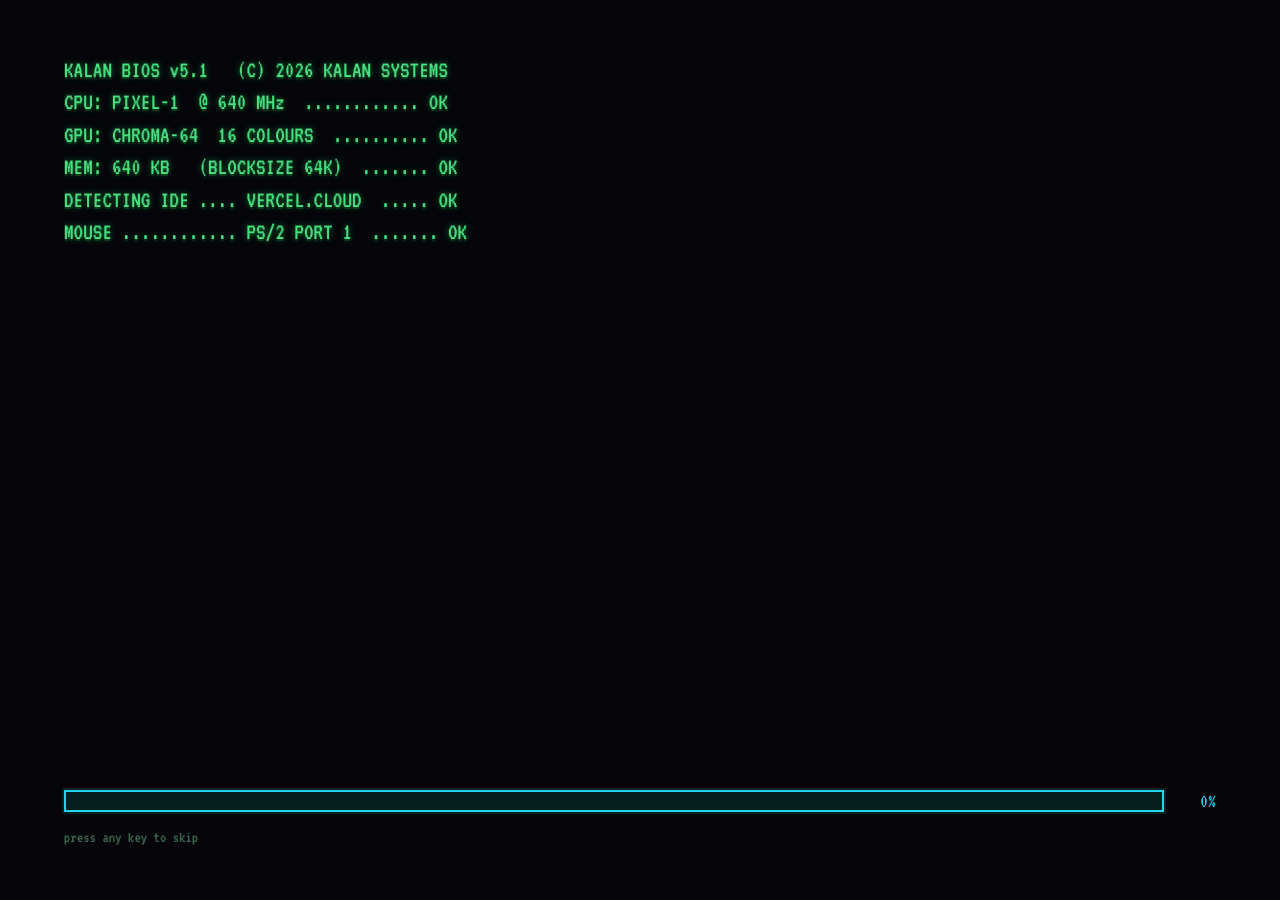
==== commit 3ce1f1d7: "Make the desktop usable on touch phones - Full-height (dvh) layout with safe-area padding for notche" ====
--- a/KALAN-OS-single.html
+++ b/KALAN-OS-single.html
@@ -3,10 +3,12 @@
 
 <head>
   <meta charset="UTF-8">
-  <meta name="viewport" content="width=device-width, initial-scale=1.0, viewport-fit=cover">
+  <meta name="viewport" content="width=device-width, initial-scale=1.0, maximum-scale=1.0, user-scalable=no, viewport-fit=cover">
   <meta name="description"
     content="KALAN OS 5.1 - a pixel-art desktop launcher for a small library of browser games.">
   <meta name="theme-color" content="#0d0d16">
+  <meta name="apple-mobile-web-app-capable" content="yes">
+  <meta name="apple-mobile-web-app-status-bar-style" content="black-translucent">
   <title>KALAN OS 5.1</title>
 
   <link rel="preconnect" href="https://fonts.googleapis.com">
@@ -62,7 +64,10 @@
 html,
 body {
   height: 100%;
+  height: 100dvh;
   overflow: hidden;
+  overscroll-behavior-x: none;
+  overscroll-behavior-y: none;
   background: var(--ink);
   color: var(--face);
   font-family: 'VT323', 'Courier New', monospace;
@@ -171,7 +176,8 @@
 .desktop {
   position: fixed;
   inset: 0;
-  padding-bottom: var(--bar);
+  height: 100dvh;
+  padding-bottom: calc(var(--bar) + env(safe-area-inset-bottom, 0));
   isolation: isolate;
 }
 
@@ -772,7 +778,7 @@
   position: absolute;
   left: 0;
   right: 0;
-  bottom: 0;
+  bottom: env(safe-area-inset-bottom, 0);
   height: var(--bar);
   display: flex;
   align-items: center;
@@ -1100,26 +1106,26 @@
 /* ===================== MOBILE ===================== */
 @media (max-width: 720px) {
   :root {
-    --bar: 40px;
+    --bar: 48px;
   }
 
   .icons {
     grid-auto-flow: row;
     grid-template-rows: none;
-    grid-template-columns: repeat(auto-fill, minmax(84px, 1fr));
-    justify-content: stretch;
+    grid-template-columns: repeat(auto-fill, minmax(96px, 1fr));
+    justify-content: center;
     align-content: start;
     gap: 12px;
-    inset: 8px 8px calc(var(--bar) + 8px);
+    inset: 8px 8px calc(var(--bar) + 8px + env(safe-area-inset-bottom, 0));
   }
 
   .dicon {
-    width: 100%;
-    /* min-height, not height: a fixed 88px clipped the longer game titles
-       once the 40px art was added on top of a 3-line label. */
-    height: auto;
-    min-height: 88px;
+    width: 96px;
+    height: 96px;
+    min-height: 0;
+    justify-self: center;
     font-size: 15px;
+    padding: 8px 4px;
   }
 
   .dicon .art {
@@ -1141,7 +1147,8 @@
   }
 
   .task-btn {
-    max-width: 96px;
+    max-width: 120px;
+    min-height: 36px;
   }
 
   .wb.max {
@@ -1987,7 +1994,17 @@
   var cascade = 0;
 
   function layerBox() {
-    return { w: layer.clientWidth, h: layer.clientHeight };
+    var w = layer.clientWidth;
+    var h = layer.clientHeight;
+    try {
+      if (window.visualViewport) {
+        var barH = parseInt(getComputedStyle(document.documentElement).getPropertyValue('--bar')) || 0;
+        w = Math.round(window.visualViewport.width);
+        h = Math.round(window.visualViewport.height - barH);
+        if (h <= 0) h = window.visualViewport.height;
+      }
+    } catch (e) {}
+    return { w: w, h: h };
   }
 
   function openGame(id) {
@@ -2659,16 +2676,23 @@
     });
 
     window.addEventListener('resize', function () {
-      /* every window, not just the maximised ones: an ordinary window left
-         half off-screen by a shrinking browser is otherwise unreachable */
       windows.forEach(function (win) { fitWinToLayer(win); });
-      /* a smaller window can strand a dragged icon outside the icon area */
       iconBtns.forEach(function (el) {
         if (!el.classList.contains('placed')) return;
         parkIcon(el, parseFloat(el.style.left) || 0, parseFloat(el.style.top) || 0);
         rememberIcon(el);
       });
     });
+    if (window.visualViewport) {
+      window.visualViewport.addEventListener('resize', function () {
+        windows.forEach(function (win) { fitWinToLayer(win); });
+        iconBtns.forEach(function (el) {
+          if (!el.classList.contains('placed')) return;
+          parkIcon(el, parseFloat(el.style.left) || 0, parseFloat(el.style.top) || 0);
+          rememberIcon(el);
+        });
+      });
+    }
   }
 
   /* -------------------------------------------------------- confetti ---- */
